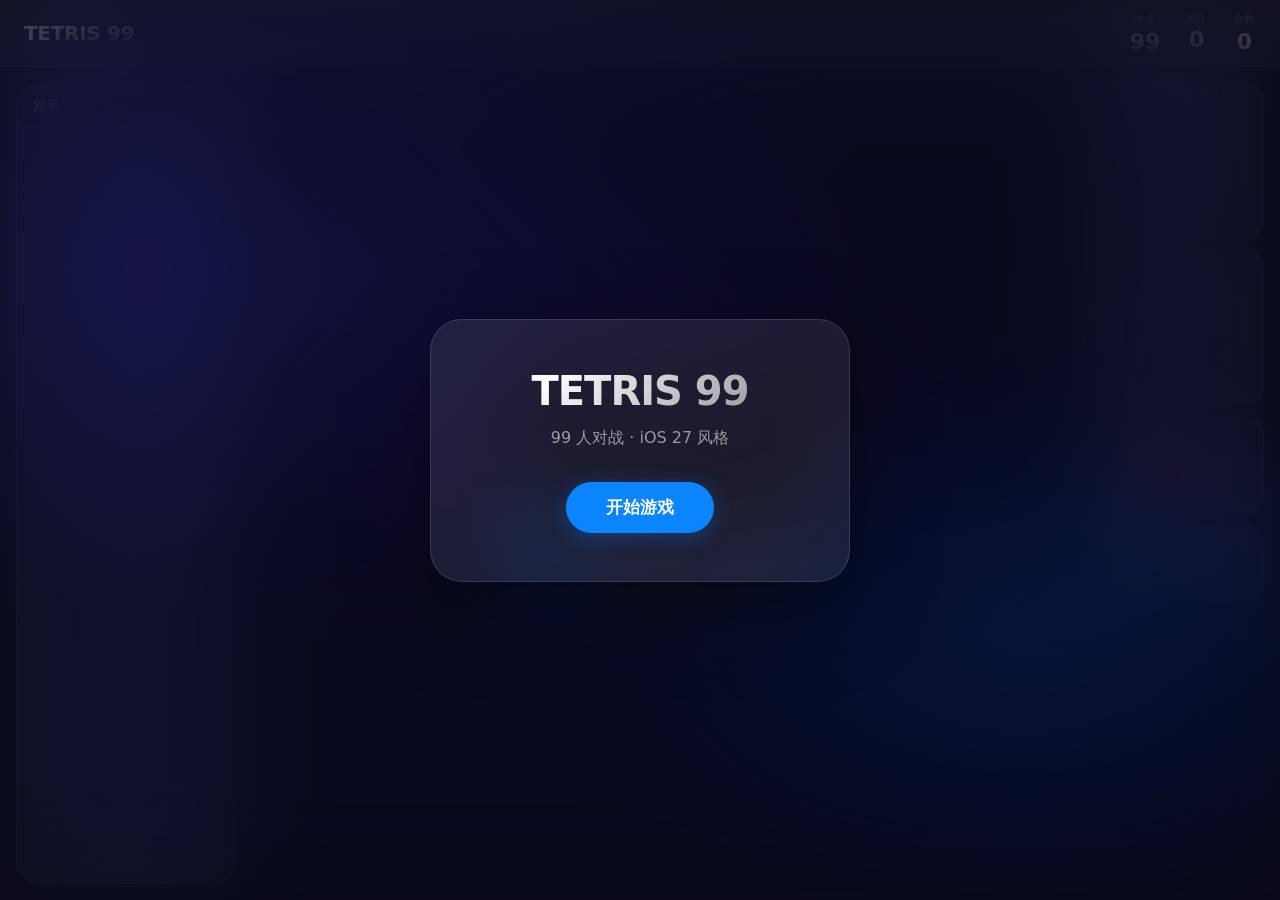
==== index.html @ 0239397c "refactor: 全面重构为 iOS 27 风格 - 将 14 个 JS 模块合并为单个 game.js - 全新 iOS 27 磨砂玻璃 UI 设计 - 修复游戏无法启动的问题 - 保留核心功能：" ====
<!DOCTYPE html>
<html lang="zh-CN">
<head>
    <meta charset="UTF-8">
    <meta name="viewport" content="width=device-width, initial-scale=1.0, viewport-fit=cover">
    <title>TETRIS 99</title>
    <meta name="description" content="TETRIS 99 - iOS 27 风格俄罗斯方块 99 人对战">
    <meta name="theme-color" content="#0a0a1a">
    <meta name="apple-mobile-web-app-capable" content="yes">
    <meta name="apple-mobile-web-app-status-bar-style" content="black-translucent">
    <link rel="icon" href="favicon.svg" type="image/svg+xml">
    <link rel="stylesheet" href="styles.css">
</head>
<body>
    <div id="app">
        <!-- Top Bar -->
        <header class="top-bar">
            <div class="top-bar__title">TETRIS 99</div>
            <div class="top-bar__stats">
                <div class="stat-item">
                    <span class="stat-item__label">排名</span>
                    <span id="stat-rank" class="stat-item__value">99</span>
                </div>
                <div class="stat-item">
                    <span class="stat-item__label">KO</span>
                    <span id="stat-ko" class="stat-item__value">0</span>
                </div>
                <div class="stat-item">
                    <span class="stat-item__label">分数</span>
                    <span id="stat-score" class="stat-item__value">0</span>
                </div>
            </div>
        </header>

        <!-- Main Area -->
        <div class="main-area">
            <!-- Opponents -->
            <aside class="opponents-panel">
                <div class="opponents-panel__header">对手</div>
                <div id="opponentsGrid" class="opponents-grid"></div>
            </aside>

            <!-- Game Board -->
            <div class="game-center">
                <div class="game-board-wrapper">
                    <canvas id="gameCanvas"></canvas>
                </div>
                <div class="target-bar">
                    <button class="target-btn active" data-strategy="random">随机</button>
                    <button class="target-btn" data-strategy="attacker">攻击者</button>
                    <button class="target-btn" data-strategy="ko">KO</button>
                    <button class="target-btn" data-strategy="badge">徽章</button>
                </div>
                <div class="controls-hint">
                    ← → 移动 · ↑ 旋转 · ↓ 加速 · 空格 硬降 · C 保留
                </div>
            </div>

            <!-- Info Panel -->
            <aside class="info-panel">
                <div class="info-card">
                    <div class="info-card__title">下一个</div>
                    <canvas id="nextCanvas" width="100" height="100"></canvas>
                </div>
                <div class="info-card">
                    <div class="info-card__title">保留</div>
                    <canvas id="holdCanvas" width="100" height="100"></canvas>
                </div>
                <div class="info-card">
                    <div class="info-card__title">连击</div>
                    <div id="comboDisplay" class="combo-value">0</div>
                </div>
                <div class="info-card">
                    <div class="info-card__title">攻击</div>
                    <div id="attackQueue" class="attack-queue-bars"></div>
                </div>
            </aside>
        </div>

        <!-- Overlay -->
        <div id="overlay" class="overlay">
            <div class="overlay-card">
                <div id="overlayTitle" class="overlay-card__title">TETRIS 99</div>
                <div id="overlayMessage" class="overlay-card__subtitle">99 人对战 · iOS 27 风格</div>
                <div id="overlayStats" class="overlay-card__stats"></div>
                <button id="startBtn" class="start-btn">开始游戏</button>
            </div>
        </div>
    </div>

    <script src="js/game.js"></script>
</body>
</html>
---- styles.css ----
/* ============================================
   TETRIS 99 - iOS 27 Design Language
   Frosted glass · Rounded cards · Fluid motion
   ============================================ */

:root {
    --glass-bg: rgba(255, 255, 255, 0.08);
    --glass-border: rgba(255, 255, 255, 0.12);
    --glass-highlight: rgba(255, 255, 255, 0.15);
    --accent: #0a84ff;
    --accent-glow: rgba(10, 132, 255, 0.3);
    --success: #30d158;
    --danger: #ff453a;
    --warning: #ff9f0a;
    --text-primary: rgba(255, 255, 255, 0.95);
    --text-secondary: rgba(255, 255, 255, 0.55);
    --text-tertiary: rgba(255, 255, 255, 0.35);
    --radius-sm: 12px;
    --radius-md: 18px;
    --radius-lg: 24px;
    --radius-xl: 32px;
    --spring: cubic-bezier(0.34, 1.56, 0.64, 1);
    --ease-out: cubic-bezier(0.25, 0.46, 0.45, 0.94);
}

*, *::before, *::after {
    margin: 0;
    padding: 0;
    box-sizing: border-box;
}

html, body {
    width: 100%;
    height: 100%;
    overflow: hidden;
}

body {
    font-family: -apple-system, 'SF Pro Display', 'SF Pro Text', 'Helvetica Neue', system-ui, sans-serif;
    background: #0a0a1a;
    color: var(--text-primary);
    -webkit-font-smoothing: antialiased;
    -moz-osx-font-smoothing: grayscale;
    user-select: none;
}

/* Animated gradient background */
body::before {
    content: '';
    position: fixed;
    inset: 0;
    background:
        radial-gradient(ellipse 80% 60% at 20% 30%, rgba(88, 86, 214, 0.25) 0%, transparent 60%),
        radial-gradient(ellipse 60% 50% at 80% 70%, rgba(10, 132, 255, 0.2) 0%, transparent 55%),
        radial-gradient(ellipse 50% 40% at 50% 50%, rgba(175, 82, 222, 0.15) 0%, transparent 50%);
    z-index: 0;
    pointer-events: none;
}

/* ── Layout ─────────────────────────────── */
#app {
    position: relative;
    z-index: 1;
    width: 100%;
    height: 100%;
    display: flex;
    flex-direction: column;
}

/* ── Top Bar (glass) ────────────────────── */
.top-bar {
    display: flex;
    align-items: center;
    justify-content: space-between;
    padding: 12px 24px;
    background: var(--glass-bg);
    backdrop-filter: blur(40px) saturate(180%);
    -webkit-backdrop-filter: blur(40px) saturate(180%);
    border-bottom: 1px solid var(--glass-border);
    flex-shrink: 0;
}

.top-bar__title {
    font-size: 20px;
    font-weight: 700;
    letter-spacing: -0.3px;
    background: linear-gradient(135deg, #fff 30%, rgba(255,255,255,0.6));
    -webkit-background-clip: text;
    -webkit-text-fill-color: transparent;
    background-clip: text;
}

.top-bar__stats {
    display: flex;
    gap: 28px;
}

.stat-item {
    display: flex;
    flex-direction: column;
    align-items: center;
    gap: 2px;
}

.stat-item__label {
    font-size: 11px;
    font-weight: 500;
    color: var(--text-tertiary);
    text-transform: uppercase;
    letter-spacing: 0.6px;
}

.stat-item__value {
    font-size: 22px;
    font-weight: 700;
    font-variant-numeric: tabular-nums;
    color: var(--text-primary);
    transition: transform 0.2s var(--spring);
}

.stat-item__value.bump {
    transform: scale(1.2);
}

/* ── Main Area ──────────────────────────── */
.main-area {
    flex: 1;
    display: flex;
    padding: 16px;
    gap: 16px;
    min-height: 0;
    overflow: hidden;
}

/* ── Opponents Panel (glass) ────────────── */
.opponents-panel {
    width: 220px;
    flex-shrink: 0;
    background: var(--glass-bg);
    backdrop-filter: blur(30px) saturate(150%);
    -webkit-backdrop-filter: blur(30px) saturate(150%);
    border: 1px solid var(--glass-border);
    border-radius: var(--radius-lg);
    display: flex;
    flex-direction: column;
    overflow: hidden;
}

.opponents-panel__header {
    padding: 14px 16px 10px;
    font-size: 13px;
    font-weight: 600;
    color: var(--text-secondary);
    letter-spacing: 0.4px;
    text-transform: uppercase;
    border-bottom: 1px solid var(--glass-border);
    flex-shrink: 0;
}

.opponents-grid {
    flex: 1;
    overflow-y: auto;
    padding: 10px;
    display: grid;
    grid-template-columns: repeat(3, 1fr);
    gap: 6px;
    align-content: start;
}

/* Scrollbar styling */
.opponents-grid::-webkit-scrollbar { width: 4px; }
.opponents-grid::-webkit-scrollbar-track { background: transparent; }
.opponents-grid::-webkit-scrollbar-thumb { background: rgba(255,255,255,0.15); border-radius: 2px; }

.opponent-card {
    aspect-ratio: 4 / 5;
    background: rgba(255, 255, 255, 0.04);
    border: 1px solid rgba(255, 255, 255, 0.06);
    border-radius: var(--radius-sm);
    position: relative;
    overflow: hidden;
    transition: all 0.3s var(--ease-out);
}

.opponent-card canvas {
    width: 100%;
    height: 100%;
    display: block;
}

.opponent-card__rank {
    position: absolute;
    top: 3px;
    left: 3px;
    font-size: 9px;
    font-weight: 700;
    background: rgba(0, 0, 0, 0.6);
    backdrop-filter: blur(8px);
    padding: 1px 5px;
    border-radius: 6px;
    color: var(--text-secondary);
}

.opponent-card.eliminated {
    opacity: 0.2;
    filter: grayscale(1);
}

.opponent-card.targeting {
    border-color: var(--danger);
    box-shadow: 0 0 12px rgba(255, 69, 58, 0.3);
}

.opponent-card.targeted {
    border-color: var(--warning);
    box-shadow: 0 0 12px rgba(255, 159, 10, 0.3);
}

/* ── Game Board (center) ────────────────── */
.game-center {
    flex: 1;
    display: flex;
    flex-direction: column;
    align-items: center;
    justify-content: center;
    min-width: 0;
    gap: 12px;
}

.game-board-wrapper {
    position: relative;
    border-radius: var(--radius-lg);
    overflow: hidden;
    box-shadow:
        0 0 0 1px var(--glass-border),
        0 8px 40px rgba(0, 0, 0, 0.4),
        0 0 80px rgba(10, 132, 255, 0.08);
}

#gameCanvas {
    display: block;
    background: rgba(0, 0, 0, 0.7);
}

/* ── Target Selector ────────────────────── */
.target-bar {
    display: flex;
    gap: 8px;
}

.target-btn {
    padding: 8px 18px;
    font-size: 13px;
    font-weight: 600;
    color: var(--text-secondary);
    background: var(--glass-bg);
    backdrop-filter: blur(20px);
    -webkit-backdrop-filter: blur(20px);
    border: 1px solid var(--glass-border);
    border-radius: 100px;
    cursor: pointer;
    transition: all 0.25s var(--ease-out);
    letter-spacing: 0.2px;
}

.target-btn:hover {
    background: var(--glass-highlight);
    color: var(--text-primary);
}

.target-btn.active {
    background: var(--accent);
    border-color: var(--accent);
    color: #fff;
    box-shadow: 0 2px 12px var(--accent-glow);
}

/* ── Controls Hint ──────────────────────── */
.controls-hint {
    font-size: 12px;
    color: var(--text-tertiary);
    text-align: center;
    letter-spacing: 0.3px;
}

/* ── Info Panel (right, glass) ──────────── */
.info-panel {
    width: 180px;
    flex-shrink: 0;
    display: flex;
    flex-direction: column;
    gap: 12px;
}

.info-card {
    background: var(--glass-bg);
    backdrop-filter: blur(30px) saturate(150%);
    -webkit-backdrop-filter: blur(30px) saturate(150%);
    border: 1px solid var(--glass-border);
    border-radius: var(--radius-md);
    padding: 14px;
    text-align: center;
}

.info-card__title {
    font-size: 11px;
    font-weight: 600;
    color: var(--text-tertiary);
    text-transform: uppercase;
    letter-spacing: 0.8px;
    margin-bottom: 10px;
}

.info-card canvas {
    display: block;
    margin: 0 auto;
    border-radius: var(--radius-sm);
}

.combo-value {
    font-size: 42px;
    font-weight: 800;
    color: var(--danger);
    text-shadow: 0 0 30px rgba(255, 69, 58, 0.4);
    line-height: 1;
    transition: transform 0.2s var(--spring);
}

.combo-value.bump {
    transform: scale(1.3);
}

/* Attack queue */
.attack-queue-bars {
    display: flex;
    flex-direction: column;
    gap: 3px;
    min-height: 20px;
}

.attack-bar {
    height: 8px;
    background: linear-gradient(90deg, var(--danger), rgba(255, 69, 58, 0.4));
    border-radius: 4px;
    animation: attack-pulse 0.8s ease-in-out infinite alternate;
}

@keyframes attack-pulse {
    from { opacity: 0.6; transform: scaleX(0.95); }
    to   { opacity: 1;   transform: scaleX(1); }
}

/* ── Overlay (frosted glass) ────────────── */
.overlay {
    position: fixed;
    inset: 0;
    z-index: 100;
    display: flex;
    align-items: center;
    justify-content: center;
    background: rgba(10, 10, 26, 0.6);
    backdrop-filter: blur(50px) saturate(200%);
    -webkit-backdrop-filter: blur(50px) saturate(200%);
    opacity: 1;
    transition: opacity 0.4s var(--ease-out);
}

.overlay.hidden {
    opacity: 0;
    pointer-events: none;
}

.overlay-card {
    text-align: center;
    padding: 48px 60px;
    background: var(--glass-bg);
    border: 1px solid var(--glass-border);
    border-radius: var(--radius-xl);
    box-shadow: 0 24px 80px rgba(0, 0, 0, 0.5);
    max-width: 420px;
    width: 90%;
    transform: scale(1);
    transition: transform 0.5s var(--spring);
}

.overlay.hidden .overlay-card {
    transform: scale(0.9);
}

.overlay-card__title {
    font-size: 40px;
    font-weight: 800;
    letter-spacing: -1px;
    background: linear-gradient(135deg, #fff 20%, rgba(255,255,255,0.5));
    -webkit-background-clip: text;
    -webkit-text-fill-color: transparent;
    background-clip: text;
    margin-bottom: 12px;
}

.overlay-card__subtitle {
    font-size: 16px;
    color: var(--text-secondary);
    margin-bottom: 32px;
    line-height: 1.5;
}

.overlay-card__stats {
    font-size: 13px;
    color: var(--text-secondary);
    margin-bottom: 24px;
    line-height: 1.8;
}

.start-btn {
    display: inline-flex;
    align-items: center;
    justify-content: center;
    padding: 14px 40px;
    font-size: 17px;
    font-weight: 600;
    color: #fff;
    background: var(--accent);
    border: none;
    border-radius: 100px;
    cursor: pointer;
    transition: all 0.3s var(--spring);
    box-shadow: 0 4px 20px var(--accent-glow);
    letter-spacing: -0.2px;
}

.start-btn:hover {
    transform: translateY(-2px) scale(1.02);
    box-shadow: 0 8px 30px var(--accent-glow);
}

.start-btn:active {
    transform: translateY(0) scale(0.98);
}

/* ── Toast Messages ─────────────────────── */
.toast {
    position: fixed;
    top: 70px;
    left: 50%;
    transform: translateX(-50%) translateY(-20px);
    padding: 10px 24px;
    font-size: 14px;
    font-weight: 600;
    color: var(--text-primary);
    background: var(--glass-bg);
    backdrop-filter: blur(30px);
    -webkit-backdrop-filter: blur(30px);
    border: 1px solid var(--glass-border);
    border-radius: 100px;
    z-index: 200;
    opacity: 0;
    transition: all 0.35s var(--spring);
    pointer-events: none;
}

.toast.show {
    opacity: 1;
    transform: translateX(-50%) translateY(0);
}

/* ── Line clear flash ───────────────────── */
@keyframes line-flash {
    0%   { background: rgba(255, 255, 255, 0.8); }
    100% { background: transparent; }
}

/* ── Responsive ─────────────────────────── */
@media (max-width: 900px) {
    .opponents-panel { width: 160px; }
    .info-panel { width: 140px; }
    .opponents-grid { grid-template-columns: repeat(3, 1fr); }
    .top-bar__stats { gap: 16px; }
    .stat-item__value { font-size: 18px; }
}

@media (max-width: 680px) {
    .opponents-panel { display: none; }
    .info-panel { width: 120px; }
    .main-area { padding: 10px; gap: 10px; }
    .top-bar { padding: 10px 16px; }
    .top-bar__title { font-size: 16px; }
}

@media (max-width: 480px) {
    .info-panel { display: none; }
    .main-area { padding: 8px; }
    .overlay-card { padding: 32px 24px; }
    .overlay-card__title { font-size: 30px; }
}
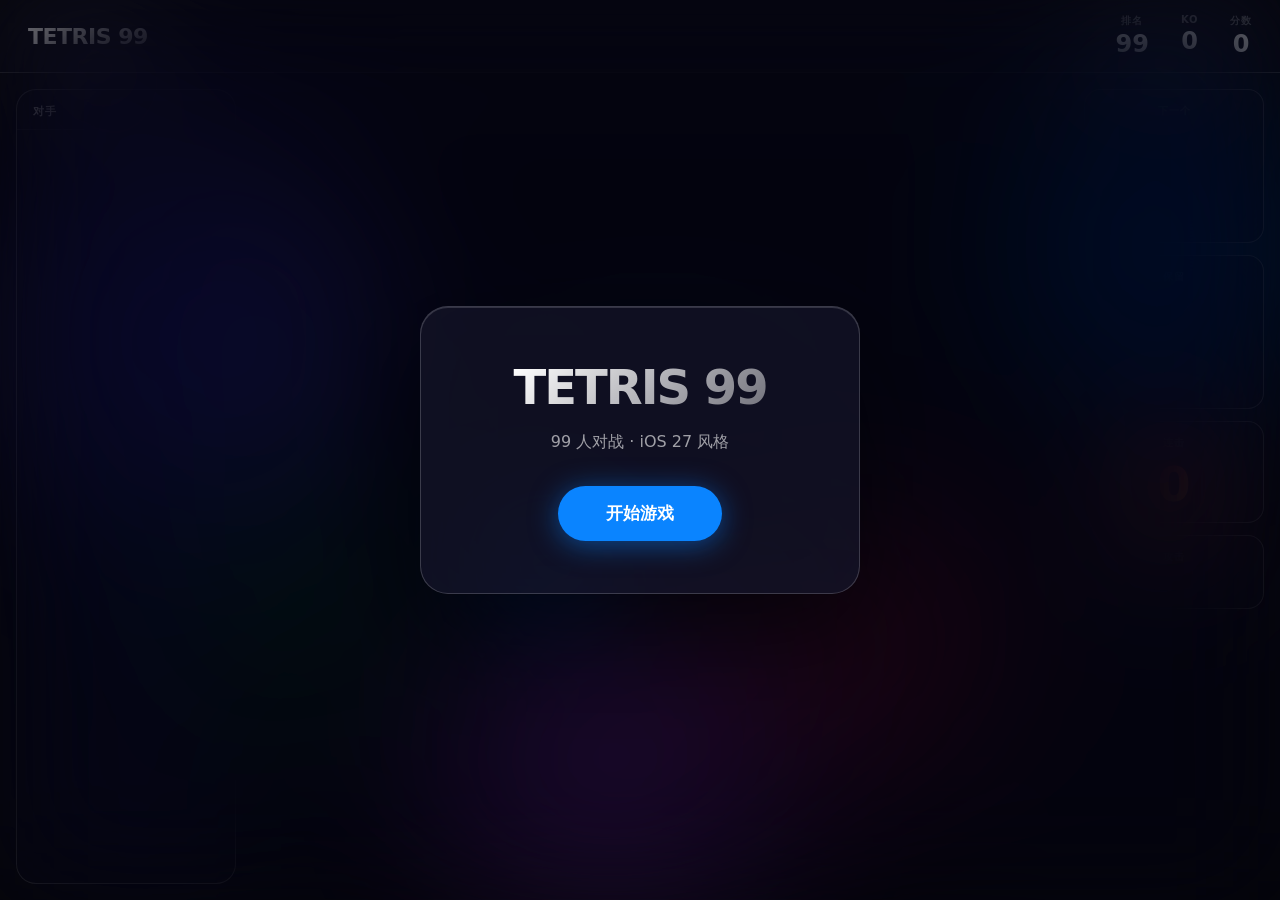
==== commit dfef23c5: "fix: 增强 iOS 27 视觉效果 + 硬降分数 - 添加动态渐变光球背景（5 个浮动光球） - 增强磨砂玻璃面板可见度 - 游戏区域添加发光边框 - 修复硬降不计分的问题 - 提升整体对比度和可" ====
--- a/index.html
+++ b/index.html
@@ -12,6 +12,15 @@
     <link rel="stylesheet" href="styles.css">
 </head>
 <body>
+    <!-- Animated background -->
+    <div class="bg-mesh">
+        <div class="bg-mesh__orb bg-mesh__orb--1"></div>
+        <div class="bg-mesh__orb bg-mesh__orb--2"></div>
+        <div class="bg-mesh__orb bg-mesh__orb--3"></div>
+        <div class="bg-mesh__orb bg-mesh__orb--4"></div>
+        <div class="bg-mesh__orb bg-mesh__orb--5"></div>
+    </div>
+
     <div id="app">
         <!-- Top Bar -->
         <header class="top-bar">
--- a/styles.css
+++ b/styles.css
@@ -1,495 +1,302 @@
 /* ============================================
-   TETRIS 99 - iOS 27 Design Language
-   Frosted glass · Rounded cards · Fluid motion
+   TETRIS 99 — iOS 27 Glassmorphism
    ============================================ */
 
 :root {
-    --glass-bg: rgba(255, 255, 255, 0.08);
-    --glass-border: rgba(255, 255, 255, 0.12);
-    --glass-highlight: rgba(255, 255, 255, 0.15);
+    --bg: #07070f;
+    --glass: rgba(255, 255, 255, 0.08);
+    --glass-2: rgba(255, 255, 255, 0.12);
+    --glass-border: rgba(255, 255, 255, 0.18);
     --accent: #0a84ff;
-    --accent-glow: rgba(10, 132, 255, 0.3);
-    --success: #30d158;
-    --danger: #ff453a;
-    --warning: #ff9f0a;
-    --text-primary: rgba(255, 255, 255, 0.95);
-    --text-secondary: rgba(255, 255, 255, 0.55);
-    --text-tertiary: rgba(255, 255, 255, 0.35);
-    --radius-sm: 12px;
-    --radius-md: 18px;
-    --radius-lg: 24px;
-    --radius-xl: 32px;
+    --accent-glow: rgba(10, 132, 255, 0.5);
+    --green: #30d158;
+    --red: #ff453a;
+    --orange: #ff9f0a;
+    --purple: #bf5af2;
+    --t1: rgba(255, 255, 255, 0.92);
+    --t2: rgba(255, 255, 255, 0.6);
+    --t3: rgba(255, 255, 255, 0.35);
     --spring: cubic-bezier(0.34, 1.56, 0.64, 1);
-    --ease-out: cubic-bezier(0.25, 0.46, 0.45, 0.94);
-}
-
-*, *::before, *::after {
-    margin: 0;
-    padding: 0;
-    box-sizing: border-box;
-}
-
-html, body {
-    width: 100%;
-    height: 100%;
-    overflow: hidden;
-}
+}
+
+*, *::before, *::after { margin: 0; padding: 0; box-sizing: border-box; }
+html, body { width: 100%; height: 100%; overflow: hidden; }
 
 body {
-    font-family: -apple-system, 'SF Pro Display', 'SF Pro Text', 'Helvetica Neue', system-ui, sans-serif;
-    background: #0a0a1a;
-    color: var(--text-primary);
+    font-family: -apple-system, 'SF Pro Display', system-ui, sans-serif;
+    background: var(--bg);
+    color: var(--t1);
     -webkit-font-smoothing: antialiased;
-    -moz-osx-font-smoothing: grayscale;
     user-select: none;
 }
 
-/* Animated gradient background */
-body::before {
-    content: '';
-    position: fixed;
-    inset: 0;
-    background:
-        radial-gradient(ellipse 80% 60% at 20% 30%, rgba(88, 86, 214, 0.25) 0%, transparent 60%),
-        radial-gradient(ellipse 60% 50% at 80% 70%, rgba(10, 132, 255, 0.2) 0%, transparent 55%),
-        radial-gradient(ellipse 50% 40% at 50% 50%, rgba(175, 82, 222, 0.15) 0%, transparent 50%);
-    z-index: 0;
-    pointer-events: none;
-}
-
-/* ── Layout ─────────────────────────────── */
+/* ── Animated mesh background ───────────── */
+.bg-mesh {
+    position: fixed; inset: 0; z-index: 0; pointer-events: none; overflow: hidden;
+}
+.bg-mesh__orb {
+    position: absolute; border-radius: 50%; filter: blur(80px); opacity: 0.5;
+    animation: float 18s ease-in-out infinite alternate;
+}
+.bg-mesh__orb--1 {
+    width: 500px; height: 500px; left: -5%; top: 10%;
+    background: radial-gradient(circle, rgba(88,86,214,0.6), transparent 70%);
+    animation-duration: 22s;
+}
+.bg-mesh__orb--2 {
+    width: 400px; height: 400px; right: -8%; top: 5%;
+    background: radial-gradient(circle, rgba(10,132,255,0.5), transparent 70%);
+    animation-duration: 19s; animation-delay: -5s;
+}
+.bg-mesh__orb--3 {
+    width: 450px; height: 450px; left: 30%; bottom: -10%;
+    background: radial-gradient(circle, rgba(191,90,242,0.45), transparent 70%);
+    animation-duration: 25s; animation-delay: -10s;
+}
+.bg-mesh__orb--4 {
+    width: 350px; height: 350px; right: 20%; bottom: 10%;
+    background: radial-gradient(circle, rgba(255,55,95,0.35), transparent 70%);
+    animation-duration: 20s; animation-delay: -3s;
+}
+.bg-mesh__orb--5 {
+    width: 300px; height: 300px; left: 10%; top: 50%;
+    background: radial-gradient(circle, rgba(48,209,88,0.3), transparent 70%);
+    animation-duration: 23s; animation-delay: -8s;
+}
+@keyframes float {
+    0%   { transform: translate(0, 0) scale(1); }
+    33%  { transform: translate(40px, -30px) scale(1.05); }
+    66%  { transform: translate(-20px, 20px) scale(0.95); }
+    100% { transform: translate(30px, -10px) scale(1.02); }
+}
+
+/* ── App layout ─────────────────────────── */
 #app {
-    position: relative;
-    z-index: 1;
-    width: 100%;
-    height: 100%;
-    display: flex;
-    flex-direction: column;
-}
-
-/* ── Top Bar (glass) ────────────────────── */
+    position: relative; z-index: 1;
+    width: 100%; height: 100%;
+    display: flex; flex-direction: column;
+}
+
+/* ── Top bar ────────────────────────────── */
 .top-bar {
-    display: flex;
-    align-items: center;
-    justify-content: space-between;
-    padding: 12px 24px;
-    background: var(--glass-bg);
+    display: flex; align-items: center; justify-content: space-between;
+    padding: 14px 28px;
+    background: rgba(12, 12, 24, 0.7);
     backdrop-filter: blur(40px) saturate(180%);
     -webkit-backdrop-filter: blur(40px) saturate(180%);
     border-bottom: 1px solid var(--glass-border);
     flex-shrink: 0;
 }
-
 .top-bar__title {
-    font-size: 20px;
-    font-weight: 700;
-    letter-spacing: -0.3px;
-    background: linear-gradient(135deg, #fff 30%, rgba(255,255,255,0.6));
-    -webkit-background-clip: text;
-    -webkit-text-fill-color: transparent;
+    font-size: 22px; font-weight: 900; letter-spacing: -0.5px;
+    background: linear-gradient(135deg, #fff 20%, rgba(255,255,255,0.45));
+    -webkit-background-clip: text; -webkit-text-fill-color: transparent;
     background-clip: text;
 }
-
-.top-bar__stats {
-    display: flex;
-    gap: 28px;
-}
-
-.stat-item {
-    display: flex;
-    flex-direction: column;
-    align-items: center;
-    gap: 2px;
-}
-
-.stat-item__label {
-    font-size: 11px;
-    font-weight: 500;
-    color: var(--text-tertiary);
-    text-transform: uppercase;
-    letter-spacing: 0.6px;
-}
-
+.top-bar__stats { display: flex; gap: 32px; }
+.stat-item { display: flex; flex-direction: column; align-items: center; gap: 2px; }
+.stat-item__label { font-size: 10px; font-weight: 700; color: var(--t3); text-transform: uppercase; letter-spacing: 0.8px; }
 .stat-item__value {
-    font-size: 22px;
-    font-weight: 700;
-    font-variant-numeric: tabular-nums;
-    color: var(--text-primary);
-    transition: transform 0.2s var(--spring);
-}
-
-.stat-item__value.bump {
-    transform: scale(1.2);
-}
-
-/* ── Main Area ──────────────────────────── */
+    font-size: 24px; font-weight: 800; font-variant-numeric: tabular-nums;
+    color: var(--t1); transition: transform 0.2s var(--spring);
+}
+.stat-item__value.bump { transform: scale(1.25); }
+
+/* ── Main area ──────────────────────────── */
 .main-area {
-    flex: 1;
-    display: flex;
-    padding: 16px;
-    gap: 16px;
-    min-height: 0;
-    overflow: hidden;
-}
-
-/* ── Opponents Panel (glass) ────────────── */
+    flex: 1; display: flex; padding: 16px; gap: 16px;
+    min-height: 0; overflow: hidden;
+}
+
+/* ── Opponents panel ────────────────────── */
 .opponents-panel {
-    width: 220px;
-    flex-shrink: 0;
-    background: var(--glass-bg);
-    backdrop-filter: blur(30px) saturate(150%);
-    -webkit-backdrop-filter: blur(30px) saturate(150%);
-    border: 1px solid var(--glass-border);
-    border-radius: var(--radius-lg);
-    display: flex;
-    flex-direction: column;
-    overflow: hidden;
-}
-
+    width: 220px; flex-shrink: 0;
+    background: rgba(12, 12, 24, 0.6);
+    backdrop-filter: blur(30px) saturate(160%);
+    -webkit-backdrop-filter: blur(30px) saturate(160%);
+    border: 1px solid var(--glass-border);
+    border-radius: 20px;
+    display: flex; flex-direction: column; overflow: hidden;
+}
 .opponents-panel__header {
     padding: 14px 16px 10px;
-    font-size: 13px;
-    font-weight: 600;
-    color: var(--text-secondary);
-    letter-spacing: 0.4px;
-    text-transform: uppercase;
-    border-bottom: 1px solid var(--glass-border);
+    font-size: 11px; font-weight: 800; color: var(--t2);
+    letter-spacing: 0.6px; text-transform: uppercase;
+    border-bottom: 1px solid rgba(255,255,255,0.06);
     flex-shrink: 0;
 }
-
 .opponents-grid {
-    flex: 1;
-    overflow-y: auto;
-    padding: 10px;
-    display: grid;
-    grid-template-columns: repeat(3, 1fr);
-    gap: 6px;
-    align-content: start;
-}
-
-/* Scrollbar styling */
-.opponents-grid::-webkit-scrollbar { width: 4px; }
-.opponents-grid::-webkit-scrollbar-track { background: transparent; }
-.opponents-grid::-webkit-scrollbar-thumb { background: rgba(255,255,255,0.15); border-radius: 2px; }
+    flex: 1; overflow-y: auto; padding: 10px;
+    display: grid; grid-template-columns: repeat(3, 1fr);
+    gap: 6px; align-content: start;
+}
+.opponents-grid::-webkit-scrollbar { width: 3px; }
+.opponents-grid::-webkit-scrollbar-thumb { background: rgba(255,255,255,0.1); border-radius: 2px; }
 
 .opponent-card {
-    aspect-ratio: 4 / 5;
-    background: rgba(255, 255, 255, 0.04);
-    border: 1px solid rgba(255, 255, 255, 0.06);
-    border-radius: var(--radius-sm);
-    position: relative;
-    overflow: hidden;
-    transition: all 0.3s var(--ease-out);
-}
-
-.opponent-card canvas {
-    width: 100%;
-    height: 100%;
-    display: block;
-}
-
+    aspect-ratio: 4/5;
+    background: rgba(255,255,255,0.03);
+    border: 1px solid rgba(255,255,255,0.06);
+    border-radius: 10px;
+    position: relative; overflow: hidden;
+    transition: all 0.3s;
+}
+.opponent-card canvas { width: 100%; height: 100%; display: block; }
 .opponent-card__rank {
-    position: absolute;
-    top: 3px;
-    left: 3px;
-    font-size: 9px;
-    font-weight: 700;
-    background: rgba(0, 0, 0, 0.6);
-    backdrop-filter: blur(8px);
-    padding: 1px 5px;
-    border-radius: 6px;
-    color: var(--text-secondary);
-}
-
-.opponent-card.eliminated {
-    opacity: 0.2;
-    filter: grayscale(1);
-}
-
-.opponent-card.targeting {
-    border-color: var(--danger);
-    box-shadow: 0 0 12px rgba(255, 69, 58, 0.3);
-}
-
-.opponent-card.targeted {
-    border-color: var(--warning);
-    box-shadow: 0 0 12px rgba(255, 159, 10, 0.3);
-}
-
-/* ── Game Board (center) ────────────────── */
+    position: absolute; top: 3px; left: 3px;
+    font-size: 9px; font-weight: 800;
+    background: rgba(0,0,0,0.7); backdrop-filter: blur(6px);
+    padding: 1px 5px; border-radius: 6px; color: var(--t2);
+}
+.opponent-card.eliminated { opacity: 0.12; filter: grayscale(1); }
+.opponent-card.targeting { border-color: var(--red); box-shadow: 0 0 12px rgba(255,69,58,0.3); }
+.opponent-card.targeted { border-color: var(--orange); box-shadow: 0 0 12px rgba(255,159,10,0.3); }
+
+/* ── Game center ────────────────────────── */
 .game-center {
-    flex: 1;
-    display: flex;
-    flex-direction: column;
-    align-items: center;
-    justify-content: center;
-    min-width: 0;
-    gap: 12px;
-}
-
+    flex: 1; display: flex; flex-direction: column;
+    align-items: center; justify-content: center; min-width: 0; gap: 14px;
+}
 .game-board-wrapper {
-    position: relative;
-    border-radius: var(--radius-lg);
-    overflow: hidden;
+    position: relative; border-radius: 20px; overflow: hidden;
     box-shadow:
         0 0 0 1px var(--glass-border),
-        0 8px 40px rgba(0, 0, 0, 0.4),
-        0 0 80px rgba(10, 132, 255, 0.08);
-}
-
-#gameCanvas {
-    display: block;
-    background: rgba(0, 0, 0, 0.7);
-}
-
-/* ── Target Selector ────────────────────── */
-.target-bar {
-    display: flex;
-    gap: 8px;
-}
-
+        0 0 80px rgba(10,132,255,0.15),
+        0 20px 60px rgba(0,0,0,0.5);
+}
+.game-board-wrapper::after {
+    content: '';
+    position: absolute; inset: -3px;
+    border-radius: 23px;
+    background: linear-gradient(135deg, rgba(10,132,255,0.4), rgba(191,90,242,0.3), rgba(255,55,95,0.2));
+    z-index: -1; filter: blur(12px); opacity: 0.7;
+}
+#gameCanvas { display: block; background: rgba(5,5,15,0.9); }
+
+.target-bar { display: flex; gap: 8px; }
 .target-btn {
-    padding: 8px 18px;
-    font-size: 13px;
-    font-weight: 600;
-    color: var(--text-secondary);
-    background: var(--glass-bg);
-    backdrop-filter: blur(20px);
-    -webkit-backdrop-filter: blur(20px);
-    border: 1px solid var(--glass-border);
-    border-radius: 100px;
-    cursor: pointer;
-    transition: all 0.25s var(--ease-out);
-    letter-spacing: 0.2px;
-}
-
-.target-btn:hover {
-    background: var(--glass-highlight);
-    color: var(--text-primary);
-}
-
+    padding: 8px 20px; font-size: 13px; font-weight: 700;
+    color: var(--t2);
+    background: rgba(12,12,24,0.6);
+    backdrop-filter: blur(20px); -webkit-backdrop-filter: blur(20px);
+    border: 1px solid var(--glass-border);
+    border-radius: 100px; cursor: pointer;
+    transition: all 0.25s;
+}
+.target-btn:hover { background: var(--glass-2); color: var(--t1); }
 .target-btn.active {
-    background: var(--accent);
-    border-color: var(--accent);
-    color: #fff;
-    box-shadow: 0 2px 12px var(--accent-glow);
-}
-
-/* ── Controls Hint ──────────────────────── */
-.controls-hint {
-    font-size: 12px;
-    color: var(--text-tertiary);
-    text-align: center;
-    letter-spacing: 0.3px;
-}
-
-/* ── Info Panel (right, glass) ──────────── */
-.info-panel {
-    width: 180px;
-    flex-shrink: 0;
-    display: flex;
-    flex-direction: column;
-    gap: 12px;
-}
-
+    background: var(--accent); border-color: var(--accent); color: #fff;
+    box-shadow: 0 2px 20px var(--accent-glow);
+}
+.controls-hint { font-size: 11px; color: var(--t3); text-align: center; }
+
+/* ── Info panel ─────────────────────────── */
+.info-panel { width: 180px; flex-shrink: 0; display: flex; flex-direction: column; gap: 12px; }
 .info-card {
-    background: var(--glass-bg);
-    backdrop-filter: blur(30px) saturate(150%);
-    -webkit-backdrop-filter: blur(30px) saturate(150%);
-    border: 1px solid var(--glass-border);
-    border-radius: var(--radius-md);
-    padding: 14px;
-    text-align: center;
-}
-
+    background: rgba(12,12,24,0.6);
+    backdrop-filter: blur(30px) saturate(160%);
+    -webkit-backdrop-filter: blur(30px) saturate(160%);
+    border: 1px solid var(--glass-border);
+    border-radius: 16px; padding: 14px; text-align: center;
+}
 .info-card__title {
-    font-size: 11px;
-    font-weight: 600;
-    color: var(--text-tertiary);
-    text-transform: uppercase;
-    letter-spacing: 0.8px;
-    margin-bottom: 10px;
-}
-
-.info-card canvas {
-    display: block;
-    margin: 0 auto;
-    border-radius: var(--radius-sm);
-}
-
+    font-size: 10px; font-weight: 800; color: var(--t3);
+    text-transform: uppercase; letter-spacing: 1px; margin-bottom: 10px;
+}
+.info-card canvas { display: block; margin: 0 auto; border-radius: 10px; }
 .combo-value {
-    font-size: 42px;
-    font-weight: 800;
-    color: var(--danger);
-    text-shadow: 0 0 30px rgba(255, 69, 58, 0.4);
-    line-height: 1;
-    transition: transform 0.2s var(--spring);
-}
-
-.combo-value.bump {
-    transform: scale(1.3);
-}
-
-/* Attack queue */
-.attack-queue-bars {
-    display: flex;
-    flex-direction: column;
-    gap: 3px;
-    min-height: 20px;
-}
-
+    font-size: 48px; font-weight: 900;
+    background: linear-gradient(180deg, var(--red), var(--orange));
+    -webkit-background-clip: text; -webkit-text-fill-color: transparent; background-clip: text;
+    line-height: 1; transition: transform 0.2s var(--spring);
+    filter: drop-shadow(0 0 20px rgba(255,69,58,0.3));
+}
+.combo-value.bump { transform: scale(1.35); }
+.attack-queue-bars { display: flex; flex-direction: column; gap: 3px; min-height: 20px; }
 .attack-bar {
     height: 8px;
-    background: linear-gradient(90deg, var(--danger), rgba(255, 69, 58, 0.4));
+    background: linear-gradient(90deg, var(--red), rgba(255,69,58,0.3));
     border-radius: 4px;
-    animation: attack-pulse 0.8s ease-in-out infinite alternate;
-}
-
-@keyframes attack-pulse {
-    from { opacity: 0.6; transform: scaleX(0.95); }
-    to   { opacity: 1;   transform: scaleX(1); }
-}
-
-/* ── Overlay (frosted glass) ────────────── */
+    animation: atk-p 0.8s ease-in-out infinite alternate;
+}
+@keyframes atk-p { from { opacity: 0.5; } to { opacity: 1; } }
+
+/* ── Overlay ────────────────────────────── */
 .overlay {
-    position: fixed;
-    inset: 0;
-    z-index: 100;
-    display: flex;
-    align-items: center;
-    justify-content: center;
-    background: rgba(10, 10, 26, 0.6);
-    backdrop-filter: blur(50px) saturate(200%);
-    -webkit-backdrop-filter: blur(50px) saturate(200%);
-    opacity: 1;
-    transition: opacity 0.4s var(--ease-out);
-}
-
-.overlay.hidden {
-    opacity: 0;
-    pointer-events: none;
-}
+    position: fixed; inset: 0; z-index: 100;
+    display: flex; align-items: center; justify-content: center;
+    background: rgba(0, 0, 0, 0.35);
+    backdrop-filter: blur(60px) saturate(200%);
+    -webkit-backdrop-filter: blur(60px) saturate(200%);
+    opacity: 1; transition: opacity 0.5s;
+}
+.overlay.hidden { opacity: 0; pointer-events: none; }
 
 .overlay-card {
-    text-align: center;
-    padding: 48px 60px;
-    background: var(--glass-bg);
-    border: 1px solid var(--glass-border);
-    border-radius: var(--radius-xl);
-    box-shadow: 0 24px 80px rgba(0, 0, 0, 0.5);
-    max-width: 420px;
-    width: 90%;
-    transform: scale(1);
-    transition: transform 0.5s var(--spring);
-}
-
-.overlay.hidden .overlay-card {
-    transform: scale(0.9);
-}
-
+    text-align: center; padding: 52px 64px;
+    background: rgba(20, 20, 40, 0.75);
+    backdrop-filter: blur(40px) saturate(180%);
+    -webkit-backdrop-filter: blur(40px) saturate(180%);
+    border: 1px solid var(--glass-border);
+    border-radius: 28px;
+    box-shadow:
+        0 40px 100px rgba(0,0,0,0.6),
+        inset 0 1px 0 rgba(255,255,255,0.15);
+    max-width: 440px; width: 90%;
+    transform: scale(1); transition: transform 0.6s var(--spring);
+}
+.overlay.hidden .overlay-card { transform: scale(0.92); }
 .overlay-card__title {
-    font-size: 40px;
-    font-weight: 800;
-    letter-spacing: -1px;
-    background: linear-gradient(135deg, #fff 20%, rgba(255,255,255,0.5));
-    -webkit-background-clip: text;
-    -webkit-text-fill-color: transparent;
-    background-clip: text;
-    margin-bottom: 12px;
-}
-
-.overlay-card__subtitle {
-    font-size: 16px;
-    color: var(--text-secondary);
-    margin-bottom: 32px;
-    line-height: 1.5;
-}
-
-.overlay-card__stats {
-    font-size: 13px;
-    color: var(--text-secondary);
-    margin-bottom: 24px;
-    line-height: 1.8;
-}
-
+    font-size: 48px; font-weight: 900; letter-spacing: -2px;
+    background: linear-gradient(135deg, #fff 10%, rgba(255,255,255,0.35));
+    -webkit-background-clip: text; -webkit-text-fill-color: transparent;
+    background-clip: text; margin-bottom: 14px;
+}
+.overlay-card__subtitle { font-size: 16px; color: var(--t2); margin-bottom: 32px; line-height: 1.6; }
+.overlay-card__stats { font-size: 14px; color: var(--t2); margin-bottom: 28px; line-height: 1.9; }
 .start-btn {
-    display: inline-flex;
-    align-items: center;
-    justify-content: center;
-    padding: 14px 40px;
-    font-size: 17px;
-    font-weight: 600;
-    color: #fff;
-    background: var(--accent);
-    border: none;
-    border-radius: 100px;
-    cursor: pointer;
+    display: inline-flex; align-items: center; justify-content: center;
+    padding: 16px 48px; font-size: 17px; font-weight: 700;
+    color: #fff; background: var(--accent);
+    border: none; border-radius: 100px; cursor: pointer;
     transition: all 0.3s var(--spring);
-    box-shadow: 0 4px 20px var(--accent-glow);
-    letter-spacing: -0.2px;
-}
-
-.start-btn:hover {
-    transform: translateY(-2px) scale(1.02);
-    box-shadow: 0 8px 30px var(--accent-glow);
-}
-
-.start-btn:active {
-    transform: translateY(0) scale(0.98);
-}
-
-/* ── Toast Messages ─────────────────────── */
+    box-shadow: 0 4px 28px var(--accent-glow);
+}
+.start-btn:hover { transform: translateY(-2px) scale(1.04); box-shadow: 0 8px 40px var(--accent-glow); }
+.start-btn:active { transform: translateY(0) scale(0.97); }
+
+/* ── Toast ──────────────────────────────── */
 .toast {
-    position: fixed;
-    top: 70px;
-    left: 50%;
-    transform: translateX(-50%) translateY(-20px);
-    padding: 10px 24px;
-    font-size: 14px;
-    font-weight: 600;
-    color: var(--text-primary);
-    background: var(--glass-bg);
-    backdrop-filter: blur(30px);
-    -webkit-backdrop-filter: blur(30px);
-    border: 1px solid var(--glass-border);
-    border-radius: 100px;
-    z-index: 200;
-    opacity: 0;
-    transition: all 0.35s var(--spring);
-    pointer-events: none;
-}
-
-.toast.show {
-    opacity: 1;
-    transform: translateX(-50%) translateY(0);
-}
-
-/* ── Line clear flash ───────────────────── */
-@keyframes line-flash {
-    0%   { background: rgba(255, 255, 255, 0.8); }
-    100% { background: transparent; }
-}
+    position: fixed; top: 72px; left: 50%;
+    transform: translateX(-50%) translateY(-16px);
+    padding: 10px 24px; font-size: 14px; font-weight: 700;
+    color: var(--t1);
+    background: rgba(20,20,40,0.85);
+    backdrop-filter: blur(30px); -webkit-backdrop-filter: blur(30px);
+    border: 1px solid var(--glass-border);
+    border-radius: 100px; z-index: 200;
+    opacity: 0; transition: all 0.35s var(--spring); pointer-events: none;
+    box-shadow: 0 8px 32px rgba(0,0,0,0.4);
+}
+.toast.show { opacity: 1; transform: translateX(-50%) translateY(0); }
 
 /* ── Responsive ─────────────────────────── */
 @media (max-width: 900px) {
     .opponents-panel { width: 160px; }
     .info-panel { width: 140px; }
-    .opponents-grid { grid-template-columns: repeat(3, 1fr); }
-    .top-bar__stats { gap: 16px; }
+    .top-bar__stats { gap: 18px; }
     .stat-item__value { font-size: 18px; }
 }
-
 @media (max-width: 680px) {
     .opponents-panel { display: none; }
     .info-panel { width: 120px; }
     .main-area { padding: 10px; gap: 10px; }
     .top-bar { padding: 10px 16px; }
-    .top-bar__title { font-size: 16px; }
-}
-
+    .top-bar__title { font-size: 17px; }
+}
 @media (max-width: 480px) {
     .info-panel { display: none; }
     .main-area { padding: 8px; }
-    .overlay-card { padding: 32px 24px; }
-    .overlay-card__title { font-size: 30px; }
-}
+    .overlay-card { padding: 36px 24px; }
+    .overlay-card__title { font-size: 32px; }
+}
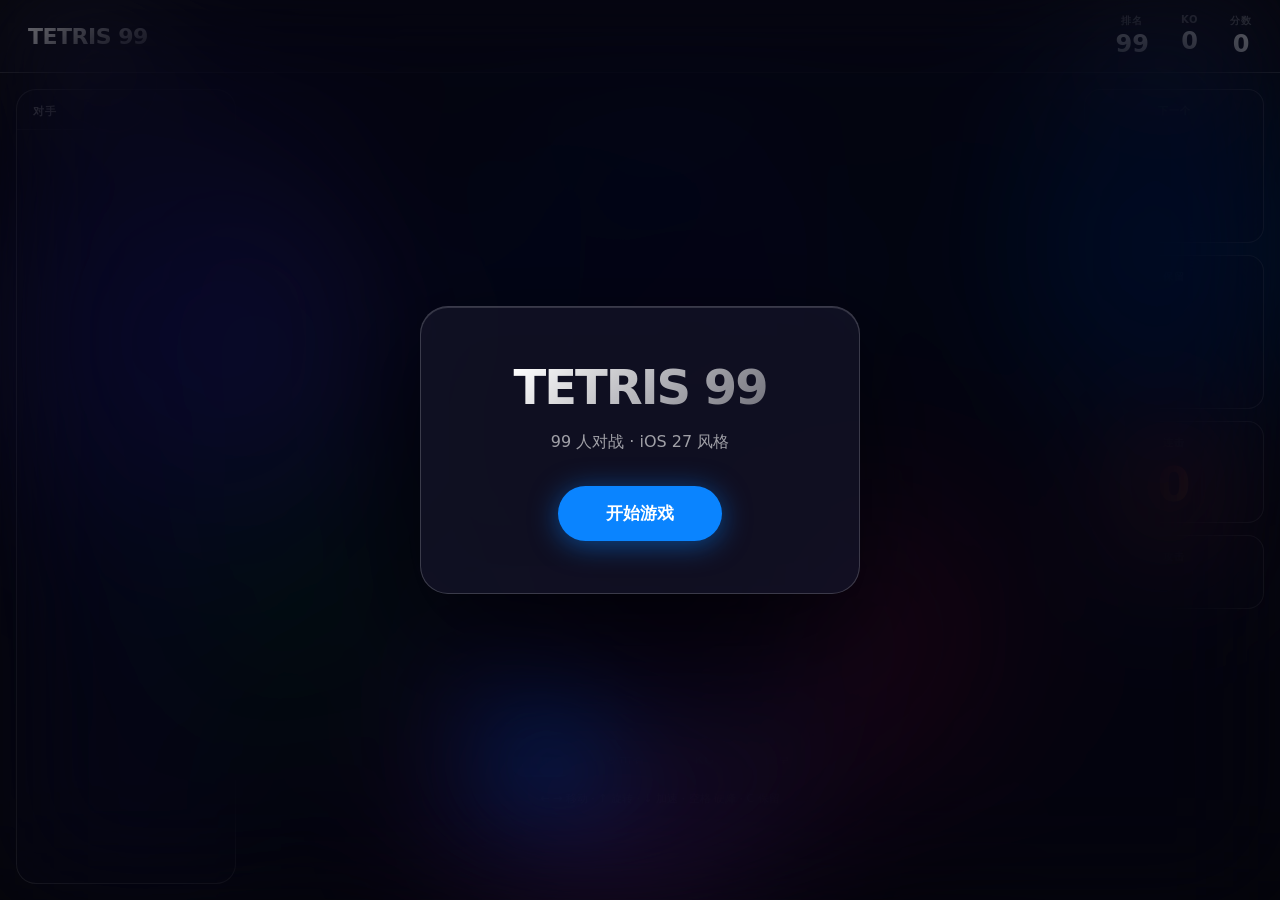
==== commit 1e68932e: "fix: canvas 默认尺寸 + 初始渲染 - 给 gameCanvas 设置默认 280x560 尺寸 - 确保游戏开始前 canvas 不是空白的" ====
--- a/index.html
+++ b/index.html
@@ -52,7 +52,7 @@
             <!-- Game Board -->
             <div class="game-center">
                 <div class="game-board-wrapper">
-                    <canvas id="gameCanvas"></canvas>
+                    <canvas id="gameCanvas" width="280" height="560"></canvas>
                 </div>
                 <div class="target-bar">
                     <button class="target-btn active" data-strategy="random">随机</button>
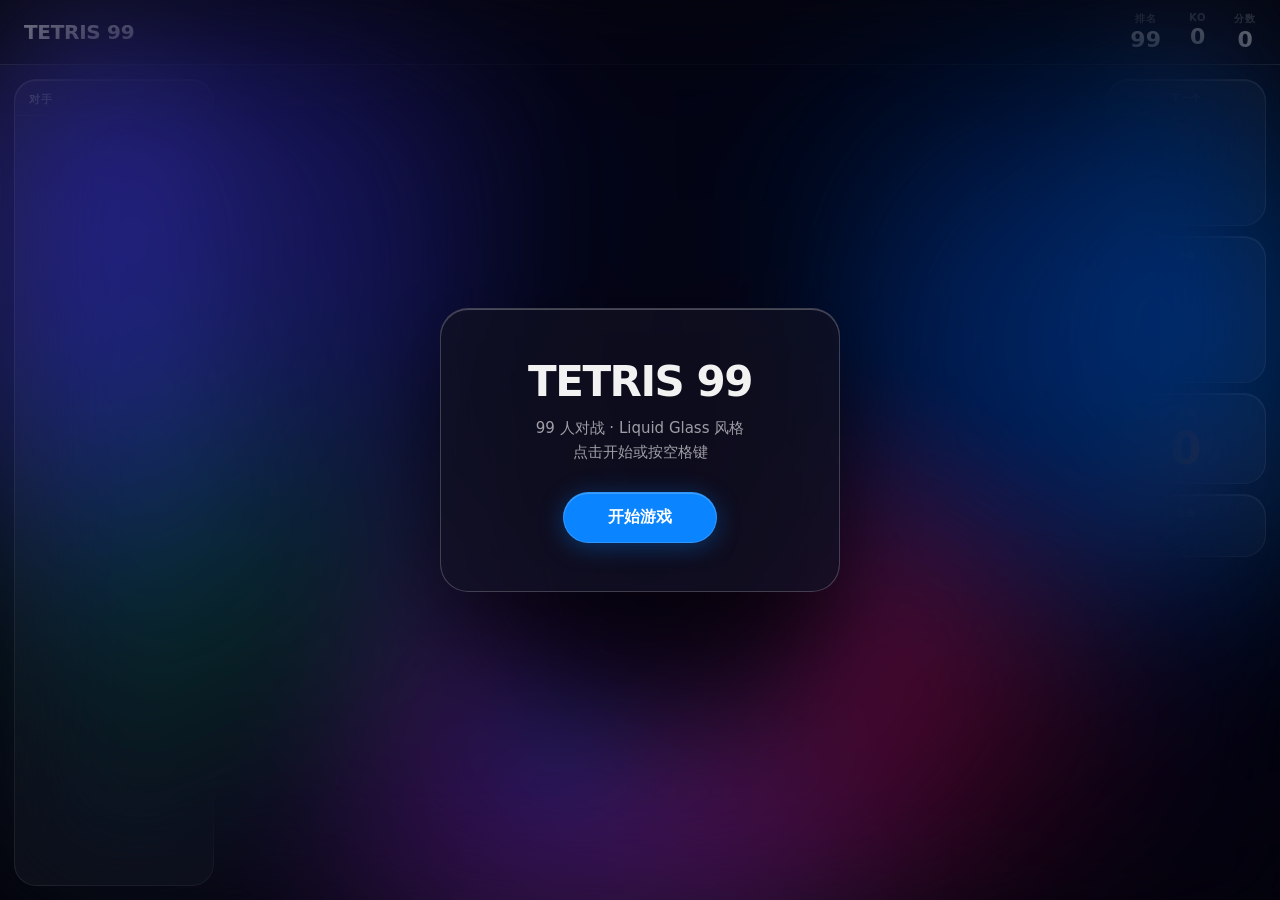
==== commit 4a1fa60e: "refactor: Liquid Glass 风格 + 全面 bug 修复 视觉: - 按 Apple Liquid Glass 规范重写 CSS (blur 50px + saturate 150%" ====
--- a/index.html
+++ b/index.html
@@ -4,8 +4,7 @@
     <meta charset="UTF-8">
     <meta name="viewport" content="width=device-width, initial-scale=1.0, viewport-fit=cover">
     <title>TETRIS 99</title>
-    <meta name="description" content="TETRIS 99 - iOS 27 风格俄罗斯方块 99 人对战">
-    <meta name="theme-color" content="#0a0a1a">
+    <meta name="theme-color" content="#050510">
     <meta name="apple-mobile-web-app-capable" content="yes">
     <meta name="apple-mobile-web-app-status-bar-style" content="black-translucent">
     <link rel="icon" href="favicon.svg" type="image/svg+xml">
@@ -13,75 +12,64 @@
 </head>
 <body>
     <!-- Animated background -->
-    <div class="bg-mesh">
-        <div class="bg-mesh__orb bg-mesh__orb--1"></div>
-        <div class="bg-mesh__orb bg-mesh__orb--2"></div>
-        <div class="bg-mesh__orb bg-mesh__orb--3"></div>
-        <div class="bg-mesh__orb bg-mesh__orb--4"></div>
-        <div class="bg-mesh__orb bg-mesh__orb--5"></div>
+    <div class="bg-mesh" aria-hidden="true">
+        <div class="bg-orb bg-orb--1"></div>
+        <div class="bg-orb bg-orb--2"></div>
+        <div class="bg-orb bg-orb--3"></div>
+        <div class="bg-orb bg-orb--4"></div>
+        <div class="bg-orb bg-orb--5"></div>
     </div>
 
     <div id="app">
-        <!-- Top Bar -->
+        <!-- Top bar -->
         <header class="top-bar">
             <div class="top-bar__title">TETRIS 99</div>
             <div class="top-bar__stats">
-                <div class="stat-item">
-                    <span class="stat-item__label">排名</span>
-                    <span id="stat-rank" class="stat-item__value">99</span>
-                </div>
-                <div class="stat-item">
-                    <span class="stat-item__label">KO</span>
-                    <span id="stat-ko" class="stat-item__value">0</span>
-                </div>
-                <div class="stat-item">
-                    <span class="stat-item__label">分数</span>
-                    <span id="stat-score" class="stat-item__value">0</span>
-                </div>
+                <div class="stat"><span class="stat-label">排名</span><span id="stat-rank" class="stat-value">99</span></div>
+                <div class="stat"><span class="stat-label">KO</span><span id="stat-ko" class="stat-value">0</span></div>
+                <div class="stat"><span class="stat-label">分数</span><span id="stat-score" class="stat-value">0</span></div>
             </div>
         </header>
 
-        <!-- Main Area -->
+        <!-- Main area -->
         <div class="main-area">
             <!-- Opponents -->
-            <aside class="opponents-panel">
+            <aside class="opponents-panel glass-panel">
                 <div class="opponents-panel__header">对手</div>
                 <div id="opponentsGrid" class="opponents-grid"></div>
             </aside>
 
-            <!-- Game Board -->
+            <!-- Game board -->
             <div class="game-center">
-                <div class="game-board-wrapper">
+                <div class="board-frame">
                     <canvas id="gameCanvas" width="280" height="560"></canvas>
                 </div>
                 <div class="target-bar">
-                    <button class="target-btn active" data-strategy="random">随机</button>
-                    <button class="target-btn" data-strategy="attacker">攻击者</button>
-                    <button class="target-btn" data-strategy="ko">KO</button>
-                    <button class="target-btn" data-strategy="badge">徽章</button>
+                    <button class="pill-btn active" data-strategy="random">随机</button>
+                    <button class="pill-btn" data-strategy="attacker">攻击者</button>
+                    <button class="pill-btn" data-strategy="ko">KO</button>
+                    <button class="pill-btn" data-strategy="badge">徽章</button>
                 </div>
-                <div class="controls-hint">
-                    ← → 移动 · ↑ 旋转 · ↓ 加速 · 空格 硬降 · C 保留
-                </div>
+                <div class="controls-hint">← → 移动 · ↑ 旋转 · ↓ 加速 · 空格 硬降 · C 保留</div>
             </div>
 
-            <!-- Info Panel -->
+            <!-- Info panel -->
             <aside class="info-panel">
-                <div class="info-card">
-                    <div class="info-card__title">下一个</div>
+                <div class="info-card glass-panel">
+                    <div class="info-card__label">下一个</div>
                     <canvas id="nextCanvas" width="100" height="100"></canvas>
                 </div>
-                <div class="info-card">
-                    <div class="info-card__title">保留</div>
+                <div class="info-card glass-panel">
+                    <div class="info-card__label">保留</div>
                     <canvas id="holdCanvas" width="100" height="100"></canvas>
                 </div>
-                <div class="info-card">
-                    <div class="info-card__title">连击</div>
-                    <div id="comboDisplay" class="combo-value">0</div>
+                <div class="info-card glass-panel">
+                    <div class="info-card__label">连击</div>
+                    <div id="comboDisplay" class="combo-num">0</div>
                 </div>
-                <div class="info-card">
-                    <div class="info-card__title">攻击</div>
-                    <div id="attackQueue" class="attack-queue-bars"></div>
+                <div class="info-card glass-panel">
+                    <div class="info-card__label">攻击</div>
+                    <div id="attackQueue" class="atk-bars"></div>
                 </div>
             </aside>
         </div>
@@ -89,10 +77,11 @@
         <!-- Overlay -->
         <div id="overlay" class="overlay">
             <div class="overlay-card">
-                <div id="overlayTitle" class="overlay-card__title">TETRIS 99</div>
-                <div id="overlayMessage" class="overlay-card__subtitle">99 人对战 · iOS 27 风格</div>
-                <div id="overlayStats" class="overlay-card__stats"></div>
-                <button id="startBtn" class="start-btn">开始游戏</button>
+                <div id="overlayTitle" class="overlay-title">TETRIS 99</div>
+                <div id="overlayMessage" class="overlay-sub">99 人对战 · Liquid Glass 风格
+点击开始或按空格键</div>
+                <div id="overlayStats" class="overlay-stats"></div>
+                <button id="startBtn" class="btn-primary">开始游戏</button>
             </div>
         </div>
     </div>
--- a/styles.css
+++ b/styles.css
@@ -1,302 +1,281 @@
 /* ============================================
-   TETRIS 99 — iOS 27 Glassmorphism
+   TETRIS 99 — Apple Liquid Glass
+   iOS 27 · visionOS-inspired · Frosted layers
    ============================================ */
 
 :root {
-    --bg: #07070f;
-    --glass: rgba(255, 255, 255, 0.08);
-    --glass-2: rgba(255, 255, 255, 0.12);
-    --glass-border: rgba(255, 255, 255, 0.18);
+    --glass-bg: rgba(255, 255, 255, 0.08);
+    --glass-bg-strong: rgba(255, 255, 255, 0.14);
+    --glass-border: rgba(255, 255, 255, 0.2);
+    --glass-highlight: rgba(255, 255, 255, 0.25);
+    --glass-blur: blur(50px) saturate(150%);
     --accent: #0a84ff;
-    --accent-glow: rgba(10, 132, 255, 0.5);
+    --accent-dim: rgba(10, 132, 255, 0.35);
     --green: #30d158;
     --red: #ff453a;
     --orange: #ff9f0a;
     --purple: #bf5af2;
-    --t1: rgba(255, 255, 255, 0.92);
-    --t2: rgba(255, 255, 255, 0.6);
-    --t3: rgba(255, 255, 255, 0.35);
+    --pink: #ff375f;
+    --cyan: #32d7eb;
+    --text-1: rgba(255, 255, 255, 0.95);
+    --text-2: rgba(255, 255, 255, 0.6);
+    --text-3: rgba(255, 255, 255, 0.35);
+    --r: 22px;
+    --r-sm: 14px;
+    --r-xs: 10px;
     --spring: cubic-bezier(0.34, 1.56, 0.64, 1);
 }
 
 *, *::before, *::after { margin: 0; padding: 0; box-sizing: border-box; }
 html, body { width: 100%; height: 100%; overflow: hidden; }
-
 body {
-    font-family: -apple-system, 'SF Pro Display', system-ui, sans-serif;
-    background: var(--bg);
-    color: var(--t1);
+    font-family: -apple-system, 'SF Pro Display', 'SF Pro Text', system-ui, sans-serif;
+    background: #050510;
+    color: var(--text-1);
     -webkit-font-smoothing: antialiased;
     user-select: none;
 }
 
 /* ── Animated mesh background ───────────── */
 .bg-mesh {
-    position: fixed; inset: 0; z-index: 0; pointer-events: none; overflow: hidden;
-}
-.bg-mesh__orb {
-    position: absolute; border-radius: 50%; filter: blur(80px); opacity: 0.5;
-    animation: float 18s ease-in-out infinite alternate;
-}
-.bg-mesh__orb--1 {
-    width: 500px; height: 500px; left: -5%; top: 10%;
-    background: radial-gradient(circle, rgba(88,86,214,0.6), transparent 70%);
-    animation-duration: 22s;
-}
-.bg-mesh__orb--2 {
-    width: 400px; height: 400px; right: -8%; top: 5%;
-    background: radial-gradient(circle, rgba(10,132,255,0.5), transparent 70%);
-    animation-duration: 19s; animation-delay: -5s;
-}
-.bg-mesh__orb--3 {
-    width: 450px; height: 450px; left: 30%; bottom: -10%;
-    background: radial-gradient(circle, rgba(191,90,242,0.45), transparent 70%);
-    animation-duration: 25s; animation-delay: -10s;
-}
-.bg-mesh__orb--4 {
-    width: 350px; height: 350px; right: 20%; bottom: 10%;
-    background: radial-gradient(circle, rgba(255,55,95,0.35), transparent 70%);
-    animation-duration: 20s; animation-delay: -3s;
-}
-.bg-mesh__orb--5 {
-    width: 300px; height: 300px; left: 10%; top: 50%;
-    background: radial-gradient(circle, rgba(48,209,88,0.3), transparent 70%);
-    animation-duration: 23s; animation-delay: -8s;
-}
-@keyframes float {
-    0%   { transform: translate(0, 0) scale(1); }
-    33%  { transform: translate(40px, -30px) scale(1.05); }
-    66%  { transform: translate(-20px, 20px) scale(0.95); }
-    100% { transform: translate(30px, -10px) scale(1.02); }
-}
-
-/* ── App layout ─────────────────────────── */
-#app {
-    position: relative; z-index: 1;
-    width: 100%; height: 100%;
-    display: flex; flex-direction: column;
-}
+    position: fixed; inset: 0; z-index: 0;
+    pointer-events: none; overflow: hidden;
+}
+.bg-orb {
+    position: absolute; border-radius: 50%;
+    filter: blur(100px); will-change: transform;
+}
+.bg-orb--1 { width: 600px; height: 600px; left: -10%; top: -5%; background: rgba(88, 86, 214, 0.4); animation: drift 25s ease-in-out infinite alternate; }
+.bg-orb--2 { width: 500px; height: 500px; right: -5%; top: 10%; background: rgba(10, 132, 255, 0.35); animation: drift 22s ease-in-out infinite alternate-reverse; }
+.bg-orb--3 { width: 550px; height: 550px; left: 25%; bottom: -15%; background: rgba(191, 90, 242, 0.3); animation: drift 28s ease-in-out infinite alternate; animation-delay: -8s; }
+.bg-orb--4 { width: 400px; height: 400px; right: 15%; bottom: 5%; background: rgba(255, 55, 95, 0.25); animation: drift 20s ease-in-out infinite alternate-reverse; animation-delay: -4s; }
+.bg-orb--5 { width: 350px; height: 350px; left: 5%; top: 45%; background: rgba(48, 209, 88, 0.2); animation: drift 24s ease-in-out infinite alternate; animation-delay: -12s; }
+@keyframes drift {
+    0% { transform: translate(0, 0) scale(1); }
+    33% { transform: translate(30px, -25px) scale(1.06); }
+    66% { transform: translate(-15px, 18px) scale(0.94); }
+    100% { transform: translate(20px, -8px) scale(1.03); }
+}
+
+/* ── App shell ──────────────────────────── */
+#app { position: relative; z-index: 1; width: 100%; height: 100%; display: flex; flex-direction: column; }
 
 /* ── Top bar ────────────────────────────── */
 .top-bar {
     display: flex; align-items: center; justify-content: space-between;
-    padding: 14px 28px;
-    background: rgba(12, 12, 24, 0.7);
-    backdrop-filter: blur(40px) saturate(180%);
-    -webkit-backdrop-filter: blur(40px) saturate(180%);
+    padding: 12px 24px;
+    background: rgba(10, 10, 20, 0.6);
+    backdrop-filter: var(--glass-blur);
+    -webkit-backdrop-filter: var(--glass-blur);
     border-bottom: 1px solid var(--glass-border);
     flex-shrink: 0;
 }
 .top-bar__title {
-    font-size: 22px; font-weight: 900; letter-spacing: -0.5px;
-    background: linear-gradient(135deg, #fff 20%, rgba(255,255,255,0.45));
+    font-size: 20px; font-weight: 800; letter-spacing: -0.3px;
+    color: var(--text-1);
+}
+.top-bar__stats { display: flex; gap: 28px; }
+.stat { display: flex; flex-direction: column; align-items: center; gap: 1px; }
+.stat-label { font-size: 10px; font-weight: 600; color: var(--text-3); text-transform: uppercase; letter-spacing: 0.8px; }
+.stat-value {
+    font-size: 22px; font-weight: 800; font-variant-numeric: tabular-nums;
+    color: var(--text-1); transition: transform 0.15s var(--spring);
+}
+.stat-value.bump { transform: scale(1.2); }
+
+/* ── Main area ──────────────────────────── */
+.main-area { flex: 1; display: flex; padding: 14px; gap: 14px; min-height: 0; }
+
+/* ── Liquid Glass panel mixin ───────────── */
+.glass-panel {
+    background: var(--glass-bg);
+    backdrop-filter: var(--glass-blur);
+    -webkit-backdrop-filter: var(--glass-blur);
+    border: 1px solid var(--glass-border);
+    border-radius: var(--r);
+    /* Inner highlight to simulate refraction */
+    box-shadow:
+        inset 0 1px 0 var(--glass-highlight),
+        inset 0 0 20px rgba(255, 255, 255, 0.02),
+        0 8px 32px rgba(0, 0, 0, 0.3);
+}
+
+/* ── Opponents ──────────────────────────── */
+.opponents-panel {
+    width: 200px; flex-shrink: 0;
+    display: flex; flex-direction: column; overflow: hidden;
+}
+.opponents-panel__header {
+    padding: 12px 14px 8px;
+    font-size: 11px; font-weight: 700; color: var(--text-2);
+    text-transform: uppercase; letter-spacing: 0.6px;
+    border-bottom: 1px solid rgba(255,255,255,0.06);
+    flex-shrink: 0;
+}
+.opponents-grid {
+    flex: 1; overflow-y: auto; padding: 8px;
+    display: grid; grid-template-columns: repeat(3, 1fr);
+    gap: 5px; align-content: start;
+}
+.opponents-grid::-webkit-scrollbar { width: 3px; }
+.opponents-grid::-webkit-scrollbar-thumb { background: rgba(255,255,255,0.1); border-radius: 2px; }
+
+.opponent-card {
+    aspect-ratio: 4/5; border-radius: var(--r-xs);
+    background: rgba(255,255,255,0.03);
+    border: 1px solid rgba(255,255,255,0.06);
+    position: relative; overflow: hidden;
+    transition: all 0.3s;
+}
+.opponent-card canvas { width: 100%; height: 100%; display: block; }
+.opponent-card__rank {
+    position: absolute; top: 2px; left: 2px;
+    font-size: 8px; font-weight: 800;
+    background: rgba(0,0,0,0.65);
+    backdrop-filter: blur(8px); -webkit-backdrop-filter: blur(8px);
+    padding: 1px 4px; border-radius: 5px; color: var(--text-2);
+}
+.opponent-card.eliminated { opacity: 0.1; filter: grayscale(1) brightness(0.5); }
+
+/* ── Game board ─────────────────────────── */
+.game-center { flex: 1; display: flex; flex-direction: column; align-items: center; justify-content: center; min-width: 0; gap: 12px; }
+
+.board-frame {
+    position: relative; border-radius: var(--r);
+    overflow: hidden;
+    box-shadow:
+        0 0 0 1px var(--glass-border),
+        0 0 60px rgba(10, 132, 255, 0.1),
+        0 16px 48px rgba(0, 0, 0, 0.5),
+        inset 0 1px 0 var(--glass-highlight);
+}
+/* Glow aura */
+.board-frame::before {
+    content: ''; position: absolute; inset: -4px;
+    border-radius: calc(var(--r) + 4px);
+    background: linear-gradient(135deg, rgba(10,132,255,0.25), rgba(191,90,242,0.15), rgba(255,55,95,0.1));
+    z-index: -1; filter: blur(16px); opacity: 0.8;
+}
+#gameCanvas { display: block; background: rgba(5, 5, 15, 0.85); }
+
+/* ── Target bar ─────────────────────────── */
+.target-bar { display: flex; gap: 6px; }
+.pill-btn {
+    padding: 7px 16px; font-size: 12px; font-weight: 700;
+    color: var(--text-2);
+    background: var(--glass-bg);
+    backdrop-filter: blur(30px); -webkit-backdrop-filter: blur(30px);
+    border: 1px solid var(--glass-border);
+    border-radius: 100px; cursor: pointer;
+    transition: all 0.2s;
+    box-shadow: inset 0 1px 0 rgba(255,255,255,0.08);
+}
+.pill-btn:hover { background: var(--glass-bg-strong); color: var(--text-1); }
+.pill-btn.active {
+    background: var(--accent); border-color: rgba(255,255,255,0.15);
+    color: #fff; box-shadow: 0 2px 16px var(--accent-dim), inset 0 1px 0 rgba(255,255,255,0.2);
+}
+.controls-hint { font-size: 10px; color: var(--text-3); letter-spacing: 0.3px; }
+
+/* ── Info panel ─────────────────────────── */
+.info-panel { width: 160px; flex-shrink: 0; display: flex; flex-direction: column; gap: 10px; }
+.info-card {
+    padding: 12px; text-align: center;
+}
+.info-card__label {
+    font-size: 9px; font-weight: 700; color: var(--text-3);
+    text-transform: uppercase; letter-spacing: 1px; margin-bottom: 8px;
+}
+.info-card canvas { display: block; margin: 0 auto; border-radius: var(--r-xs); }
+.combo-num {
+    font-size: 44px; font-weight: 900; line-height: 1;
+    background: linear-gradient(180deg, var(--red), var(--orange));
     -webkit-background-clip: text; -webkit-text-fill-color: transparent;
     background-clip: text;
-}
-.top-bar__stats { display: flex; gap: 32px; }
-.stat-item { display: flex; flex-direction: column; align-items: center; gap: 2px; }
-.stat-item__label { font-size: 10px; font-weight: 700; color: var(--t3); text-transform: uppercase; letter-spacing: 0.8px; }
-.stat-item__value {
-    font-size: 24px; font-weight: 800; font-variant-numeric: tabular-nums;
-    color: var(--t1); transition: transform 0.2s var(--spring);
-}
-.stat-item__value.bump { transform: scale(1.25); }
-
-/* ── Main area ──────────────────────────── */
-.main-area {
-    flex: 1; display: flex; padding: 16px; gap: 16px;
-    min-height: 0; overflow: hidden;
-}
-
-/* ── Opponents panel ────────────────────── */
-.opponents-panel {
-    width: 220px; flex-shrink: 0;
-    background: rgba(12, 12, 24, 0.6);
-    backdrop-filter: blur(30px) saturate(160%);
-    -webkit-backdrop-filter: blur(30px) saturate(160%);
-    border: 1px solid var(--glass-border);
-    border-radius: 20px;
-    display: flex; flex-direction: column; overflow: hidden;
-}
-.opponents-panel__header {
-    padding: 14px 16px 10px;
-    font-size: 11px; font-weight: 800; color: var(--t2);
-    letter-spacing: 0.6px; text-transform: uppercase;
-    border-bottom: 1px solid rgba(255,255,255,0.06);
-    flex-shrink: 0;
-}
-.opponents-grid {
-    flex: 1; overflow-y: auto; padding: 10px;
-    display: grid; grid-template-columns: repeat(3, 1fr);
-    gap: 6px; align-content: start;
-}
-.opponents-grid::-webkit-scrollbar { width: 3px; }
-.opponents-grid::-webkit-scrollbar-thumb { background: rgba(255,255,255,0.1); border-radius: 2px; }
-
-.opponent-card {
-    aspect-ratio: 4/5;
-    background: rgba(255,255,255,0.03);
-    border: 1px solid rgba(255,255,255,0.06);
-    border-radius: 10px;
-    position: relative; overflow: hidden;
-    transition: all 0.3s;
-}
-.opponent-card canvas { width: 100%; height: 100%; display: block; }
-.opponent-card__rank {
-    position: absolute; top: 3px; left: 3px;
-    font-size: 9px; font-weight: 800;
-    background: rgba(0,0,0,0.7); backdrop-filter: blur(6px);
-    padding: 1px 5px; border-radius: 6px; color: var(--t2);
-}
-.opponent-card.eliminated { opacity: 0.12; filter: grayscale(1); }
-.opponent-card.targeting { border-color: var(--red); box-shadow: 0 0 12px rgba(255,69,58,0.3); }
-.opponent-card.targeted { border-color: var(--orange); box-shadow: 0 0 12px rgba(255,159,10,0.3); }
-
-/* ── Game center ────────────────────────── */
-.game-center {
-    flex: 1; display: flex; flex-direction: column;
-    align-items: center; justify-content: center; min-width: 0; gap: 14px;
-}
-.game-board-wrapper {
-    position: relative; border-radius: 20px; overflow: hidden;
-    box-shadow:
-        0 0 0 1px var(--glass-border),
-        0 0 80px rgba(10,132,255,0.15),
-        0 20px 60px rgba(0,0,0,0.5);
-}
-.game-board-wrapper::after {
-    content: '';
-    position: absolute; inset: -3px;
-    border-radius: 23px;
-    background: linear-gradient(135deg, rgba(10,132,255,0.4), rgba(191,90,242,0.3), rgba(255,55,95,0.2));
-    z-index: -1; filter: blur(12px); opacity: 0.7;
-}
-#gameCanvas { display: block; background: rgba(5,5,15,0.9); }
-
-.target-bar { display: flex; gap: 8px; }
-.target-btn {
-    padding: 8px 20px; font-size: 13px; font-weight: 700;
-    color: var(--t2);
-    background: rgba(12,12,24,0.6);
-    backdrop-filter: blur(20px); -webkit-backdrop-filter: blur(20px);
-    border: 1px solid var(--glass-border);
-    border-radius: 100px; cursor: pointer;
-    transition: all 0.25s;
-}
-.target-btn:hover { background: var(--glass-2); color: var(--t1); }
-.target-btn.active {
-    background: var(--accent); border-color: var(--accent); color: #fff;
-    box-shadow: 0 2px 20px var(--accent-glow);
-}
-.controls-hint { font-size: 11px; color: var(--t3); text-align: center; }
-
-/* ── Info panel ─────────────────────────── */
-.info-panel { width: 180px; flex-shrink: 0; display: flex; flex-direction: column; gap: 12px; }
-.info-card {
-    background: rgba(12,12,24,0.6);
-    backdrop-filter: blur(30px) saturate(160%);
-    -webkit-backdrop-filter: blur(30px) saturate(160%);
-    border: 1px solid var(--glass-border);
-    border-radius: 16px; padding: 14px; text-align: center;
-}
-.info-card__title {
-    font-size: 10px; font-weight: 800; color: var(--t3);
-    text-transform: uppercase; letter-spacing: 1px; margin-bottom: 10px;
-}
-.info-card canvas { display: block; margin: 0 auto; border-radius: 10px; }
-.combo-value {
-    font-size: 48px; font-weight: 900;
-    background: linear-gradient(180deg, var(--red), var(--orange));
-    -webkit-background-clip: text; -webkit-text-fill-color: transparent; background-clip: text;
-    line-height: 1; transition: transform 0.2s var(--spring);
-    filter: drop-shadow(0 0 20px rgba(255,69,58,0.3));
-}
-.combo-value.bump { transform: scale(1.35); }
-.attack-queue-bars { display: flex; flex-direction: column; gap: 3px; min-height: 20px; }
-.attack-bar {
-    height: 8px;
-    background: linear-gradient(90deg, var(--red), rgba(255,69,58,0.3));
-    border-radius: 4px;
-    animation: atk-p 0.8s ease-in-out infinite alternate;
-}
-@keyframes atk-p { from { opacity: 0.5; } to { opacity: 1; } }
+    filter: drop-shadow(0 0 16px rgba(255,69,58,0.25));
+    transition: transform 0.15s var(--spring);
+}
+.combo-num.bump { transform: scale(1.3); }
+.atk-bars { display: flex; flex-direction: column; gap: 2px; min-height: 16px; }
+.atk-bar {
+    height: 6px; border-radius: 3px;
+    background: linear-gradient(90deg, var(--red), rgba(255,69,58,0.25));
+    animation: pulse 0.7s ease-in-out infinite alternate;
+}
+@keyframes pulse { from { opacity: 0.4; } to { opacity: 1; } }
 
 /* ── Overlay ────────────────────────────── */
 .overlay {
     position: fixed; inset: 0; z-index: 100;
     display: flex; align-items: center; justify-content: center;
-    background: rgba(0, 0, 0, 0.35);
-    backdrop-filter: blur(60px) saturate(200%);
-    -webkit-backdrop-filter: blur(60px) saturate(200%);
-    opacity: 1; transition: opacity 0.5s;
+    background: rgba(0, 0, 0, 0.3);
+    backdrop-filter: blur(60px) saturate(180%);
+    -webkit-backdrop-filter: blur(60px) saturate(180%);
+    transition: opacity 0.4s;
 }
 .overlay.hidden { opacity: 0; pointer-events: none; }
-
 .overlay-card {
-    text-align: center; padding: 52px 64px;
-    background: rgba(20, 20, 40, 0.75);
-    backdrop-filter: blur(40px) saturate(180%);
-    -webkit-backdrop-filter: blur(40px) saturate(180%);
+    text-align: center; padding: 48px 56px;
+    background: rgba(18, 18, 36, 0.7);
+    backdrop-filter: blur(40px) saturate(150%);
+    -webkit-backdrop-filter: blur(40px) saturate(150%);
     border: 1px solid var(--glass-border);
     border-radius: 28px;
     box-shadow:
-        0 40px 100px rgba(0,0,0,0.6),
-        inset 0 1px 0 rgba(255,255,255,0.15);
-    max-width: 440px; width: 90%;
-    transform: scale(1); transition: transform 0.6s var(--spring);
-}
-.overlay.hidden .overlay-card { transform: scale(0.92); }
-.overlay-card__title {
-    font-size: 48px; font-weight: 900; letter-spacing: -2px;
-    background: linear-gradient(135deg, #fff 10%, rgba(255,255,255,0.35));
-    -webkit-background-clip: text; -webkit-text-fill-color: transparent;
-    background-clip: text; margin-bottom: 14px;
-}
-.overlay-card__subtitle { font-size: 16px; color: var(--t2); margin-bottom: 32px; line-height: 1.6; }
-.overlay-card__stats { font-size: 14px; color: var(--t2); margin-bottom: 28px; line-height: 1.9; }
-.start-btn {
+        inset 0 1px 0 var(--glass-highlight),
+        0 40px 80px rgba(0, 0, 0, 0.5);
+    max-width: 400px; width: 88%;
+    transition: transform 0.5s var(--spring);
+}
+.overlay.hidden .overlay-card { transform: scale(0.93); }
+.overlay-title {
+    font-size: 42px; font-weight: 900; letter-spacing: -1.5px;
+    color: var(--text-1); margin-bottom: 10px;
+}
+.overlay-sub {
+    font-size: 15px; color: var(--text-2); margin-bottom: 28px; line-height: 1.6; white-space: pre-line;
+}
+.overlay-stats { font-size: 13px; color: var(--text-2); margin-bottom: 24px; line-height: 1.8; }
+.btn-primary {
     display: inline-flex; align-items: center; justify-content: center;
-    padding: 16px 48px; font-size: 17px; font-weight: 700;
+    padding: 14px 44px; font-size: 16px; font-weight: 700;
     color: #fff; background: var(--accent);
-    border: none; border-radius: 100px; cursor: pointer;
-    transition: all 0.3s var(--spring);
-    box-shadow: 0 4px 28px var(--accent-glow);
-}
-.start-btn:hover { transform: translateY(-2px) scale(1.04); box-shadow: 0 8px 40px var(--accent-glow); }
-.start-btn:active { transform: translateY(0) scale(0.97); }
+    border: 1px solid rgba(255,255,255,0.15);
+    border-radius: 100px; cursor: pointer;
+    transition: all 0.25s var(--spring);
+    box-shadow: 0 4px 24px var(--accent-dim), inset 0 1px 0 rgba(255,255,255,0.2);
+}
+.btn-primary:hover { transform: translateY(-2px) scale(1.03); box-shadow: 0 8px 32px var(--accent-dim), inset 0 1px 0 rgba(255,255,255,0.2); }
+.btn-primary:active { transform: scale(0.97); }
 
 /* ── Toast ──────────────────────────────── */
 .toast {
-    position: fixed; top: 72px; left: 50%;
-    transform: translateX(-50%) translateY(-16px);
-    padding: 10px 24px; font-size: 14px; font-weight: 700;
-    color: var(--t1);
-    background: rgba(20,20,40,0.85);
+    position: fixed; top: 64px; left: 50%;
+    transform: translateX(-50%) translateY(-12px);
+    padding: 8px 20px; font-size: 13px; font-weight: 700;
+    color: var(--text-1);
+    background: rgba(18, 18, 36, 0.8);
     backdrop-filter: blur(30px); -webkit-backdrop-filter: blur(30px);
     border: 1px solid var(--glass-border);
     border-radius: 100px; z-index: 200;
-    opacity: 0; transition: all 0.35s var(--spring); pointer-events: none;
-    box-shadow: 0 8px 32px rgba(0,0,0,0.4);
+    opacity: 0; transition: all 0.3s var(--spring); pointer-events: none;
+    box-shadow: inset 0 1px 0 var(--glass-highlight), 0 8px 24px rgba(0,0,0,0.3);
 }
 .toast.show { opacity: 1; transform: translateX(-50%) translateY(0); }
 
 /* ── Responsive ─────────────────────────── */
 @media (max-width: 900px) {
-    .opponents-panel { width: 160px; }
-    .info-panel { width: 140px; }
-    .top-bar__stats { gap: 18px; }
-    .stat-item__value { font-size: 18px; }
+    .opponents-panel { width: 150px; }
+    .info-panel { width: 130px; }
 }
 @media (max-width: 680px) {
     .opponents-panel { display: none; }
-    .info-panel { width: 120px; }
+    .info-panel { width: 110px; }
     .main-area { padding: 10px; gap: 10px; }
-    .top-bar { padding: 10px 16px; }
-    .top-bar__title { font-size: 17px; }
 }
 @media (max-width: 480px) {
     .info-panel { display: none; }
     .main-area { padding: 8px; }
-    .overlay-card { padding: 36px 24px; }
-    .overlay-card__title { font-size: 32px; }
-}
+    .overlay-card { padding: 32px 24px; }
+    .overlay-title { font-size: 32px; }
+}
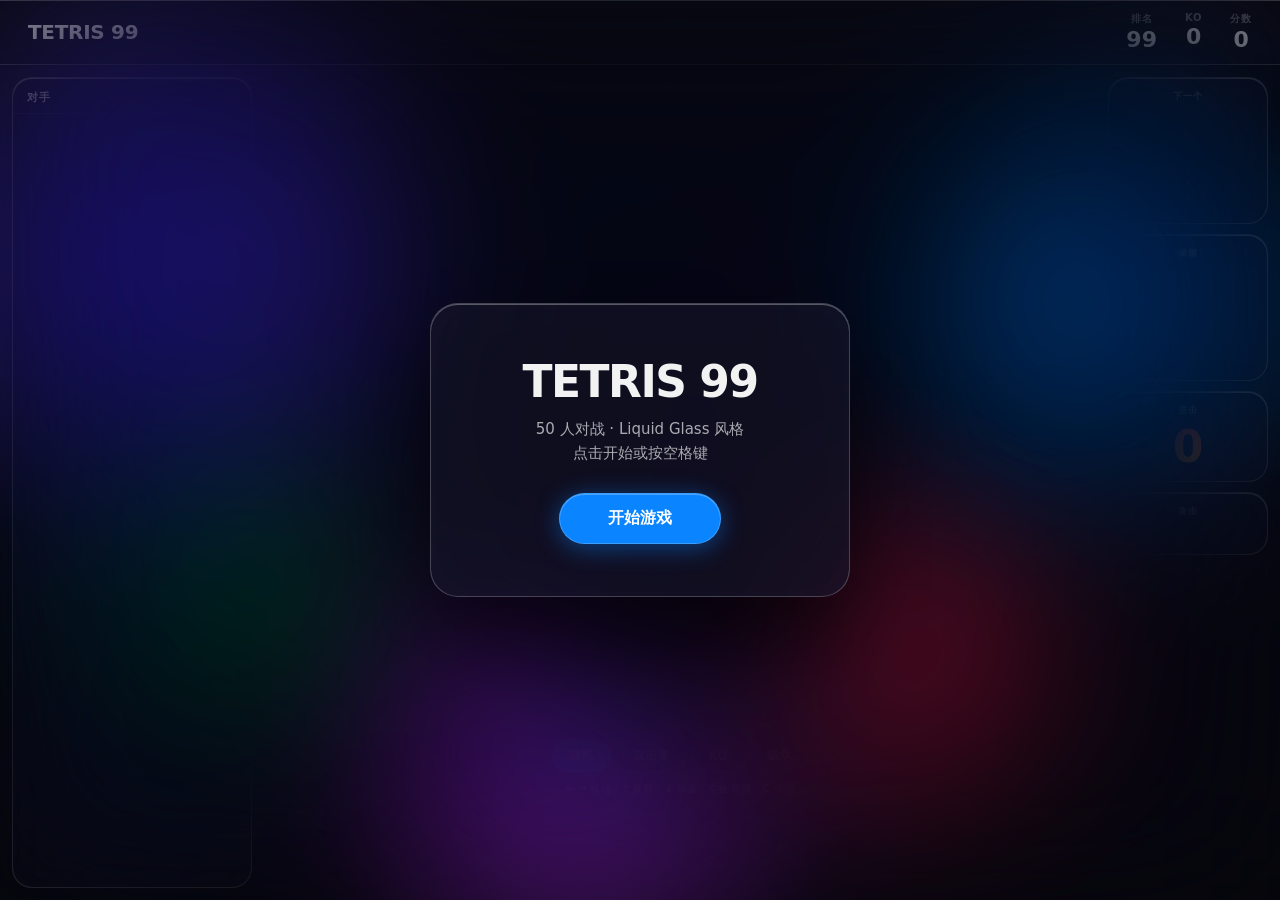
==== commit 77daa94b: "fix: HTML glass class name" ====
--- a/index.html
+++ b/index.html
@@ -34,7 +34,7 @@
         <!-- Main area -->
         <div class="main-area">
             <!-- Opponents -->
-            <aside class="opponents-panel glass-panel">
+            <aside class="opponents-panel glass">
                 <div class="opponents-panel__header">对手</div>
                 <div id="opponentsGrid" class="opponents-grid"></div>
             </aside>
@@ -55,19 +55,19 @@
 
             <!-- Info panel -->
             <aside class="info-panel">
-                <div class="info-card glass-panel">
+                <div class="info-card glass">
                     <div class="info-card__label">下一个</div>
                     <canvas id="nextCanvas" width="100" height="100"></canvas>
                 </div>
-                <div class="info-card glass-panel">
+                <div class="info-card glass">
                     <div class="info-card__label">保留</div>
                     <canvas id="holdCanvas" width="100" height="100"></canvas>
                 </div>
-                <div class="info-card glass-panel">
+                <div class="info-card glass">
                     <div class="info-card__label">连击</div>
                     <div id="comboDisplay" class="combo-num">0</div>
                 </div>
-                <div class="info-card glass-panel">
+                <div class="info-card glass">
                     <div class="info-card__label">攻击</div>
                     <div id="attackQueue" class="atk-bars"></div>
                 </div>
--- a/styles.css
+++ b/styles.css
@@ -1,28 +1,21 @@
 /* ============================================
-   TETRIS 99 — Apple Liquid Glass
-   iOS 27 · visionOS-inspired · Frosted layers
+   TETRIS 99 — Apple Liquid Glass (iOS 27)
+   Frosted layers · Luminous orbs · visionOS depth
    ============================================ */
 
 :root {
-    --glass-bg: rgba(255, 255, 255, 0.08);
-    --glass-bg-strong: rgba(255, 255, 255, 0.14);
-    --glass-border: rgba(255, 255, 255, 0.2);
-    --glass-highlight: rgba(255, 255, 255, 0.25);
-    --glass-blur: blur(50px) saturate(150%);
+    --glass: rgba(255, 255, 255, 0.1);
+    --glass-strong: rgba(255, 255, 255, 0.16);
+    --glass-border: rgba(255, 255, 255, 0.22);
+    --glass-top: rgba(255, 255, 255, 0.3);
     --accent: #0a84ff;
-    --accent-dim: rgba(10, 132, 255, 0.35);
-    --green: #30d158;
+    --accent-glow: rgba(10, 132, 255, 0.45);
     --red: #ff453a;
     --orange: #ff9f0a;
     --purple: #bf5af2;
-    --pink: #ff375f;
-    --cyan: #32d7eb;
-    --text-1: rgba(255, 255, 255, 0.95);
-    --text-2: rgba(255, 255, 255, 0.6);
-    --text-3: rgba(255, 255, 255, 0.35);
-    --r: 22px;
-    --r-sm: 14px;
-    --r-xs: 10px;
+    --t1: rgba(255, 255, 255, 0.95);
+    --t2: rgba(255, 255, 255, 0.65);
+    --t3: rgba(255, 255, 255, 0.4);
     --spring: cubic-bezier(0.34, 1.56, 0.64, 1);
 }
 
@@ -30,168 +23,134 @@
 html, body { width: 100%; height: 100%; overflow: hidden; }
 body {
     font-family: -apple-system, 'SF Pro Display', 'SF Pro Text', system-ui, sans-serif;
-    background: #050510;
-    color: var(--text-1);
+    background: #08080f;
+    color: var(--t1);
     -webkit-font-smoothing: antialiased;
     user-select: none;
 }
 
-/* ── Animated mesh background ───────────── */
-.bg-mesh {
-    position: fixed; inset: 0; z-index: 0;
-    pointer-events: none; overflow: hidden;
-}
-.bg-orb {
-    position: absolute; border-radius: 50%;
-    filter: blur(100px); will-change: transform;
-}
-.bg-orb--1 { width: 600px; height: 600px; left: -10%; top: -5%; background: rgba(88, 86, 214, 0.4); animation: drift 25s ease-in-out infinite alternate; }
-.bg-orb--2 { width: 500px; height: 500px; right: -5%; top: 10%; background: rgba(10, 132, 255, 0.35); animation: drift 22s ease-in-out infinite alternate-reverse; }
-.bg-orb--3 { width: 550px; height: 550px; left: 25%; bottom: -15%; background: rgba(191, 90, 242, 0.3); animation: drift 28s ease-in-out infinite alternate; animation-delay: -8s; }
-.bg-orb--4 { width: 400px; height: 400px; right: 15%; bottom: 5%; background: rgba(255, 55, 95, 0.25); animation: drift 20s ease-in-out infinite alternate-reverse; animation-delay: -4s; }
-.bg-orb--5 { width: 350px; height: 350px; left: 5%; top: 45%; background: rgba(48, 209, 88, 0.2); animation: drift 24s ease-in-out infinite alternate; animation-delay: -12s; }
+/* ── Animated luminous orbs ─────────────── */
+.bg-mesh { position: fixed; inset: 0; z-index: 0; pointer-events: none; overflow: hidden; }
+.bg-orb { position: absolute; border-radius: 50%; will-change: transform; mix-blend-mode: screen; }
+.bg-orb--1 { width: 700px; height: 700px; left: -15%; top: -10%; background: radial-gradient(circle, rgba(100, 80, 255, 0.55) 0%, transparent 65%); animation: drift 28s ease-in-out infinite alternate; }
+.bg-orb--2 { width: 600px; height: 600px; right: -10%; top: 0%; background: radial-gradient(circle, rgba(10, 150, 255, 0.5) 0%, transparent 60%); animation: drift 24s ease-in-out infinite alternate-reverse; }
+.bg-orb--3 { width: 650px; height: 650px; left: 20%; bottom: -20%; background: radial-gradient(circle, rgba(200, 60, 255, 0.45) 0%, transparent 60%); animation: drift 30s ease-in-out infinite alternate; animation-delay: -10s; }
+.bg-orb--4 { width: 500px; height: 500px; right: 10%; bottom: 0%; background: radial-gradient(circle, rgba(255, 60, 100, 0.4) 0%, transparent 60%); animation: drift 22s ease-in-out infinite alternate-reverse; animation-delay: -5s; }
+.bg-orb--5 { width: 450px; height: 450px; left: 0%; top: 40%; background: radial-gradient(circle, rgba(50, 220, 120, 0.35) 0%, transparent 60%); animation: drift 26s ease-in-out infinite alternate; animation-delay: -14s; }
 @keyframes drift {
     0% { transform: translate(0, 0) scale(1); }
-    33% { transform: translate(30px, -25px) scale(1.06); }
-    66% { transform: translate(-15px, 18px) scale(0.94); }
-    100% { transform: translate(20px, -8px) scale(1.03); }
-}
-
-/* ── App shell ──────────────────────────── */
+    33% { transform: translate(35px, -28px) scale(1.08); }
+    66% { transform: translate(-18px, 22px) scale(0.92); }
+    100% { transform: translate(25px, -12px) scale(1.04); }
+}
+
+/* ── App ────────────────────────────────── */
 #app { position: relative; z-index: 1; width: 100%; height: 100%; display: flex; flex-direction: column; }
 
-/* ── Top bar ────────────────────────────── */
+/* ── Top bar (liquid glass) ─────────────── */
 .top-bar {
     display: flex; align-items: center; justify-content: space-between;
-    padding: 12px 24px;
-    background: rgba(10, 10, 20, 0.6);
-    backdrop-filter: var(--glass-blur);
-    -webkit-backdrop-filter: var(--glass-blur);
+    padding: 12px 28px;
+    background: rgba(15, 15, 30, 0.55);
+    backdrop-filter: blur(50px) saturate(150%);
+    -webkit-backdrop-filter: blur(50px) saturate(150%);
     border-bottom: 1px solid var(--glass-border);
+    box-shadow: inset 0 1px 0 var(--glass-top), 0 1px 3px rgba(0,0,0,0.3);
     flex-shrink: 0;
 }
-.top-bar__title {
-    font-size: 20px; font-weight: 800; letter-spacing: -0.3px;
-    color: var(--text-1);
-}
+.top-bar__title { font-size: 20px; font-weight: 900; letter-spacing: -0.3px; color: var(--t1); }
 .top-bar__stats { display: flex; gap: 28px; }
 .stat { display: flex; flex-direction: column; align-items: center; gap: 1px; }
-.stat-label { font-size: 10px; font-weight: 600; color: var(--text-3); text-transform: uppercase; letter-spacing: 0.8px; }
-.stat-value {
-    font-size: 22px; font-weight: 800; font-variant-numeric: tabular-nums;
-    color: var(--text-1); transition: transform 0.15s var(--spring);
-}
+.stat-label { font-size: 10px; font-weight: 700; color: var(--t3); text-transform: uppercase; letter-spacing: 0.8px; }
+.stat-value { font-size: 22px; font-weight: 800; font-variant-numeric: tabular-nums; color: var(--t1); transition: transform 0.15s var(--spring); }
 .stat-value.bump { transform: scale(1.2); }
 
-/* ── Main area ──────────────────────────── */
-.main-area { flex: 1; display: flex; padding: 14px; gap: 14px; min-height: 0; }
-
-/* ── Liquid Glass panel mixin ───────────── */
-.glass-panel {
-    background: var(--glass-bg);
-    backdrop-filter: var(--glass-blur);
-    -webkit-backdrop-filter: var(--glass-blur);
-    border: 1px solid var(--glass-border);
-    border-radius: var(--r);
-    /* Inner highlight to simulate refraction */
+/* ── Main ───────────────────────────────── */
+.main-area { flex: 1; display: flex; padding: 12px; gap: 12px; min-height: 0; }
+
+/* ── Glass panel base ───────────────────── */
+.glass {
+    background: rgba(15, 15, 30, 0.5);
+    backdrop-filter: blur(50px) saturate(150%);
+    -webkit-backdrop-filter: blur(50px) saturate(150%);
+    border: 1px solid var(--glass-border);
+    border-radius: 20px;
     box-shadow:
-        inset 0 1px 0 var(--glass-highlight),
-        inset 0 0 20px rgba(255, 255, 255, 0.02),
-        0 8px 32px rgba(0, 0, 0, 0.3);
+        inset 0 1px 0 var(--glass-top),
+        inset 0 0 30px rgba(255, 255, 255, 0.02),
+        0 8px 32px rgba(0, 0, 0, 0.35);
 }
 
 /* ── Opponents ──────────────────────────── */
-.opponents-panel {
-    width: 200px; flex-shrink: 0;
-    display: flex; flex-direction: column; overflow: hidden;
-}
+.opponents-panel { width: 240px; flex-shrink: 0; display: flex; flex-direction: column; overflow: hidden; }
 .opponents-panel__header {
-    padding: 12px 14px 8px;
-    font-size: 11px; font-weight: 700; color: var(--text-2);
+    padding: 12px 14px 8px; font-size: 11px; font-weight: 800; color: var(--t2);
     text-transform: uppercase; letter-spacing: 0.6px;
-    border-bottom: 1px solid rgba(255,255,255,0.06);
-    flex-shrink: 0;
+    border-bottom: 1px solid rgba(255,255,255,0.06); flex-shrink: 0;
 }
 .opponents-grid {
     flex: 1; overflow-y: auto; padding: 8px;
-    display: grid; grid-template-columns: repeat(3, 1fr);
-    gap: 5px; align-content: start;
+    display: grid; grid-template-columns: repeat(4, 1fr);
+    gap: 4px; align-content: start;
 }
 .opponents-grid::-webkit-scrollbar { width: 3px; }
 .opponents-grid::-webkit-scrollbar-thumb { background: rgba(255,255,255,0.1); border-radius: 2px; }
-
 .opponent-card {
-    aspect-ratio: 4/5; border-radius: var(--r-xs);
-    background: rgba(255,255,255,0.03);
+    border-radius: 10px; background: rgba(255,255,255,0.03);
     border: 1px solid rgba(255,255,255,0.06);
-    position: relative; overflow: hidden;
-    transition: all 0.3s;
+    overflow: hidden; transition: all 0.3s;
 }
 .opponent-card canvas { width: 100%; height: 100%; display: block; }
-.opponent-card__rank {
-    position: absolute; top: 2px; left: 2px;
-    font-size: 8px; font-weight: 800;
-    background: rgba(0,0,0,0.65);
-    backdrop-filter: blur(8px); -webkit-backdrop-filter: blur(8px);
-    padding: 1px 4px; border-radius: 5px; color: var(--text-2);
-}
-.opponent-card.eliminated { opacity: 0.1; filter: grayscale(1) brightness(0.5); }
+.opponent-card.eliminated { opacity: 0.08; filter: grayscale(1) brightness(0.4); }
 
 /* ── Game board ─────────────────────────── */
-.game-center { flex: 1; display: flex; flex-direction: column; align-items: center; justify-content: center; min-width: 0; gap: 12px; }
-
+.game-center { flex: 1; display: flex; flex-direction: column; align-items: center; justify-content: center; min-width: 0; gap: 10px; }
 .board-frame {
-    position: relative; border-radius: var(--r);
-    overflow: hidden;
+    position: relative; border-radius: 20px; overflow: hidden;
     box-shadow:
         0 0 0 1px var(--glass-border),
-        0 0 60px rgba(10, 132, 255, 0.1),
-        0 16px 48px rgba(0, 0, 0, 0.5),
-        inset 0 1px 0 var(--glass-highlight);
-}
-/* Glow aura */
+        0 0 60px rgba(10, 132, 255, 0.12),
+        0 20px 60px rgba(0, 0, 0, 0.5),
+        inset 0 1px 0 var(--glass-top);
+}
 .board-frame::before {
-    content: ''; position: absolute; inset: -4px;
-    border-radius: calc(var(--r) + 4px);
-    background: linear-gradient(135deg, rgba(10,132,255,0.25), rgba(191,90,242,0.15), rgba(255,55,95,0.1));
-    z-index: -1; filter: blur(16px); opacity: 0.8;
-}
-#gameCanvas { display: block; background: rgba(5, 5, 15, 0.85); }
-
-/* ── Target bar ─────────────────────────── */
+    content: ''; position: absolute; inset: -5px;
+    border-radius: 25px; z-index: -1;
+    background: linear-gradient(135deg, rgba(10,132,255,0.35), rgba(200,60,255,0.25), rgba(255,60,100,0.15));
+    filter: blur(20px); opacity: 0.9;
+}
+#gameCanvas { display: block; background: rgba(5, 5, 12, 0.88); }
+
+/* ── Pill buttons ───────────────────────── */
 .target-bar { display: flex; gap: 6px; }
 .pill-btn {
     padding: 7px 16px; font-size: 12px; font-weight: 700;
-    color: var(--text-2);
-    background: var(--glass-bg);
+    color: var(--t2);
+    background: rgba(15, 15, 30, 0.5);
     backdrop-filter: blur(30px); -webkit-backdrop-filter: blur(30px);
     border: 1px solid var(--glass-border);
-    border-radius: 100px; cursor: pointer;
-    transition: all 0.2s;
-    box-shadow: inset 0 1px 0 rgba(255,255,255,0.08);
-}
-.pill-btn:hover { background: var(--glass-bg-strong); color: var(--text-1); }
+    border-radius: 100px; cursor: pointer; transition: all 0.2s;
+    box-shadow: inset 0 1px 0 rgba(255,255,255,0.1);
+}
+.pill-btn:hover { background: var(--glass-strong); color: var(--t1); }
 .pill-btn.active {
-    background: var(--accent); border-color: rgba(255,255,255,0.15);
-    color: #fff; box-shadow: 0 2px 16px var(--accent-dim), inset 0 1px 0 rgba(255,255,255,0.2);
-}
-.controls-hint { font-size: 10px; color: var(--text-3); letter-spacing: 0.3px; }
+    background: var(--accent); border-color: rgba(255,255,255,0.2);
+    color: #fff; box-shadow: 0 2px 16px var(--accent-glow), inset 0 1px 0 rgba(255,255,255,0.25);
+}
+.controls-hint { font-size: 10px; color: var(--t3); letter-spacing: 0.3px; }
 
 /* ── Info panel ─────────────────────────── */
 .info-panel { width: 160px; flex-shrink: 0; display: flex; flex-direction: column; gap: 10px; }
-.info-card {
-    padding: 12px; text-align: center;
-}
+.info-card { padding: 12px; text-align: center; }
 .info-card__label {
-    font-size: 9px; font-weight: 700; color: var(--text-3);
+    font-size: 9px; font-weight: 800; color: var(--t3);
     text-transform: uppercase; letter-spacing: 1px; margin-bottom: 8px;
 }
-.info-card canvas { display: block; margin: 0 auto; border-radius: var(--r-xs); }
+.info-card canvas { display: block; margin: 0 auto; border-radius: 10px; }
 .combo-num {
     font-size: 44px; font-weight: 900; line-height: 1;
     background: linear-gradient(180deg, var(--red), var(--orange));
-    -webkit-background-clip: text; -webkit-text-fill-color: transparent;
-    background-clip: text;
+    -webkit-background-clip: text; -webkit-text-fill-color: transparent; background-clip: text;
     filter: drop-shadow(0 0 16px rgba(255,69,58,0.25));
     transition: transform 0.15s var(--spring);
 }
@@ -199,53 +158,52 @@
 .atk-bars { display: flex; flex-direction: column; gap: 2px; min-height: 16px; }
 .atk-bar {
     height: 6px; border-radius: 3px;
-    background: linear-gradient(90deg, var(--red), rgba(255,69,58,0.25));
+    background: linear-gradient(90deg, var(--red), rgba(255,69,58,0.2));
     animation: pulse 0.7s ease-in-out infinite alternate;
 }
 @keyframes pulse { from { opacity: 0.4; } to { opacity: 1; } }
 
-/* ── Overlay ────────────────────────────── */
+/* ── Overlay (liquid glass) ─────────────── */
 .overlay {
     position: fixed; inset: 0; z-index: 100;
     display: flex; align-items: center; justify-content: center;
-    background: rgba(0, 0, 0, 0.3);
-    backdrop-filter: blur(60px) saturate(180%);
-    -webkit-backdrop-filter: blur(60px) saturate(180%);
+    background: rgba(0, 0, 0, 0.25);
+    backdrop-filter: blur(80px) saturate(180%);
+    -webkit-backdrop-filter: blur(80px) saturate(180%);
     transition: opacity 0.4s;
 }
 .overlay.hidden { opacity: 0; pointer-events: none; }
 .overlay-card {
-    text-align: center; padding: 48px 56px;
-    background: rgba(18, 18, 36, 0.7);
-    backdrop-filter: blur(40px) saturate(150%);
-    -webkit-backdrop-filter: blur(40px) saturate(150%);
+    text-align: center; padding: 52px 60px;
+    background: rgba(20, 20, 40, 0.65);
+    backdrop-filter: blur(50px) saturate(150%);
+    -webkit-backdrop-filter: blur(50px) saturate(150%);
     border: 1px solid var(--glass-border);
     border-radius: 28px;
     box-shadow:
-        inset 0 1px 0 var(--glass-highlight),
+        inset 0 1px 0 var(--glass-top),
+        inset 0 0 40px rgba(255, 255, 255, 0.02),
         0 40px 80px rgba(0, 0, 0, 0.5);
-    max-width: 400px; width: 88%;
+    max-width: 420px; width: 88%;
     transition: transform 0.5s var(--spring);
 }
 .overlay.hidden .overlay-card { transform: scale(0.93); }
 .overlay-title {
-    font-size: 42px; font-weight: 900; letter-spacing: -1.5px;
-    color: var(--text-1); margin-bottom: 10px;
-}
-.overlay-sub {
-    font-size: 15px; color: var(--text-2); margin-bottom: 28px; line-height: 1.6; white-space: pre-line;
-}
-.overlay-stats { font-size: 13px; color: var(--text-2); margin-bottom: 24px; line-height: 1.8; }
+    font-size: 44px; font-weight: 900; letter-spacing: -1.5px;
+    color: var(--t1); margin-bottom: 10px;
+}
+.overlay-sub { font-size: 15px; color: var(--t2); margin-bottom: 28px; line-height: 1.6; white-space: pre-line; }
+.overlay-stats { font-size: 13px; color: var(--t2); margin-bottom: 24px; line-height: 1.8; }
 .btn-primary {
     display: inline-flex; align-items: center; justify-content: center;
-    padding: 14px 44px; font-size: 16px; font-weight: 700;
+    padding: 14px 48px; font-size: 16px; font-weight: 700;
     color: #fff; background: var(--accent);
-    border: 1px solid rgba(255,255,255,0.15);
+    border: 1px solid rgba(255,255,255,0.2);
     border-radius: 100px; cursor: pointer;
     transition: all 0.25s var(--spring);
-    box-shadow: 0 4px 24px var(--accent-dim), inset 0 1px 0 rgba(255,255,255,0.2);
-}
-.btn-primary:hover { transform: translateY(-2px) scale(1.03); box-shadow: 0 8px 32px var(--accent-dim), inset 0 1px 0 rgba(255,255,255,0.2); }
+    box-shadow: 0 4px 24px var(--accent-glow), inset 0 1px 0 rgba(255,255,255,0.25);
+}
+.btn-primary:hover { transform: translateY(-2px) scale(1.03); box-shadow: 0 8px 36px var(--accent-glow), inset 0 1px 0 rgba(255,255,255,0.25); }
 .btn-primary:active { transform: scale(0.97); }
 
 /* ── Toast ──────────────────────────────── */
@@ -253,29 +211,30 @@
     position: fixed; top: 64px; left: 50%;
     transform: translateX(-50%) translateY(-12px);
     padding: 8px 20px; font-size: 13px; font-weight: 700;
-    color: var(--text-1);
-    background: rgba(18, 18, 36, 0.8);
-    backdrop-filter: blur(30px); -webkit-backdrop-filter: blur(30px);
+    color: var(--t1);
+    background: rgba(20, 20, 40, 0.75);
+    backdrop-filter: blur(40px); -webkit-backdrop-filter: blur(40px);
     border: 1px solid var(--glass-border);
     border-radius: 100px; z-index: 200;
     opacity: 0; transition: all 0.3s var(--spring); pointer-events: none;
-    box-shadow: inset 0 1px 0 var(--glass-highlight), 0 8px 24px rgba(0,0,0,0.3);
+    box-shadow: inset 0 1px 0 var(--glass-top), 0 8px 24px rgba(0,0,0,0.3);
 }
 .toast.show { opacity: 1; transform: translateX(-50%) translateY(0); }
 
 /* ── Responsive ─────────────────────────── */
 @media (max-width: 900px) {
-    .opponents-panel { width: 150px; }
+    .opponents-panel { width: 180px; }
+    .opponents-grid { grid-template-columns: repeat(3, 1fr); }
     .info-panel { width: 130px; }
 }
 @media (max-width: 680px) {
     .opponents-panel { display: none; }
     .info-panel { width: 110px; }
-    .main-area { padding: 10px; gap: 10px; }
+    .main-area { padding: 8px; gap: 8px; }
 }
 @media (max-width: 480px) {
     .info-panel { display: none; }
-    .main-area { padding: 8px; }
+    .main-area { padding: 6px; }
     .overlay-card { padding: 32px 24px; }
     .overlay-title { font-size: 32px; }
 }
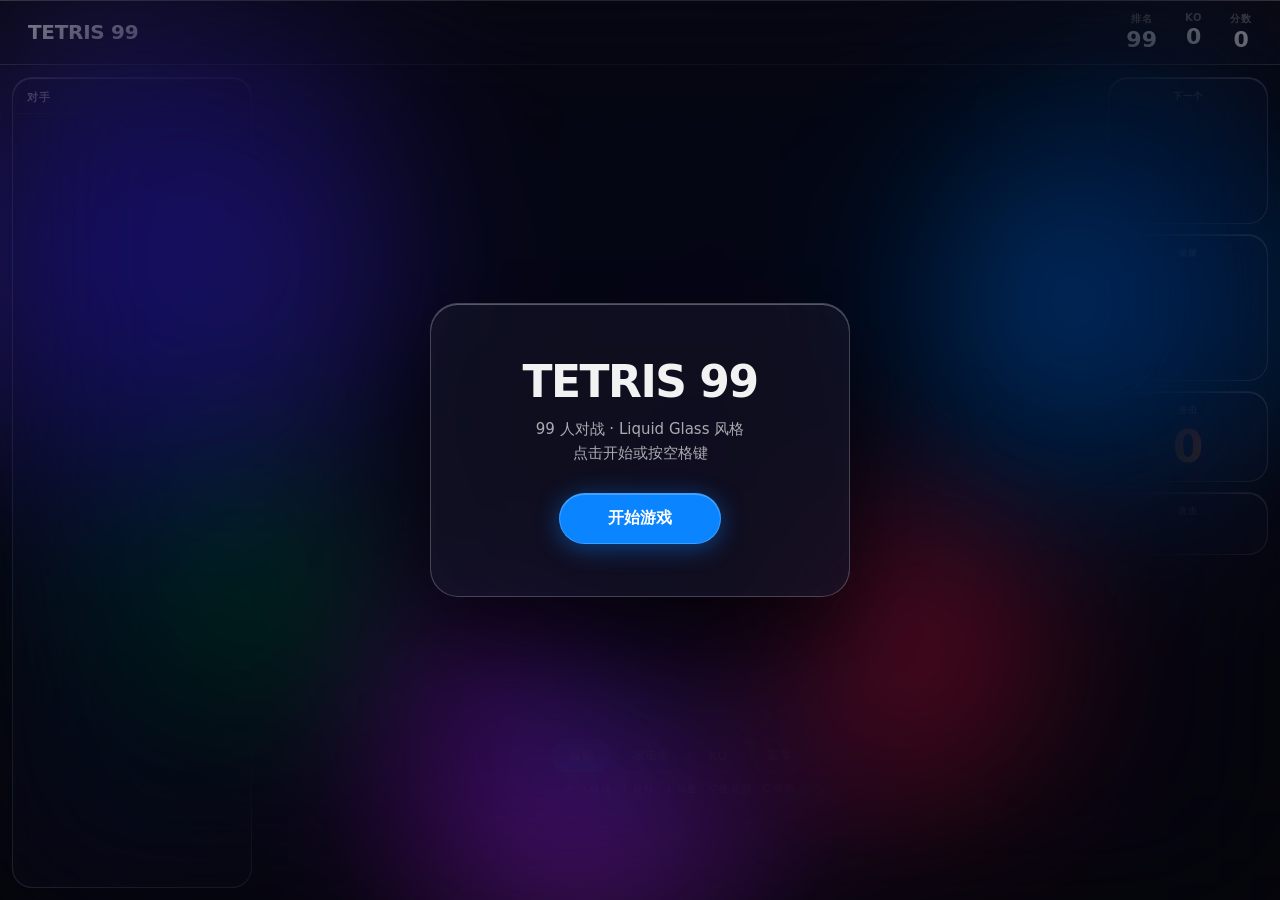
==== commit 429db159: "feat: 99人对战 + 全屏平铺背景 + 正确计分 + 动画增强 核心改动: - 99 人对战 (1 human + 98 AI) - 全屏平铺背景: 98 个对手迷你棋盘平铺整个屏幕 - 毛玻璃" ====
--- a/index.html
+++ b/index.html
@@ -11,6 +11,11 @@
     <link rel="stylesheet" href="styles.css">
 </head>
 <body>
+    <!-- Background: tiled opponent boards -->
+    <canvas id="bgCanvas" class="bg-canvas"></canvas>
+    <!-- Frosted glass overlay on background -->
+    <div class="bg-frost"></div>
+
     <!-- Animated background -->
     <div class="bg-mesh" aria-hidden="true">
         <div class="bg-orb bg-orb--1"></div>
--- a/styles.css
+++ b/styles.css
@@ -29,6 +29,20 @@
     user-select: none;
 }
 
+/* ── Background canvas ──────────────────── */
+.bg-canvas {
+    position: fixed; inset: 0; z-index: 0;
+    width: 100%; height: 100%;
+    pointer-events: none;
+}
+.bg-frost {
+    position: fixed; inset: 0; z-index: 0;
+    background: rgba(8, 8, 15, 0.55);
+    backdrop-filter: blur(3px);
+    -webkit-backdrop-filter: blur(3px);
+    pointer-events: none;
+}
+
 /* ── Animated luminous orbs ─────────────── */
 .bg-mesh { position: fixed; inset: 0; z-index: 0; pointer-events: none; overflow: hidden; }
 .bg-orb { position: absolute; border-radius: 50%; will-change: transform; mix-blend-mode: screen; }
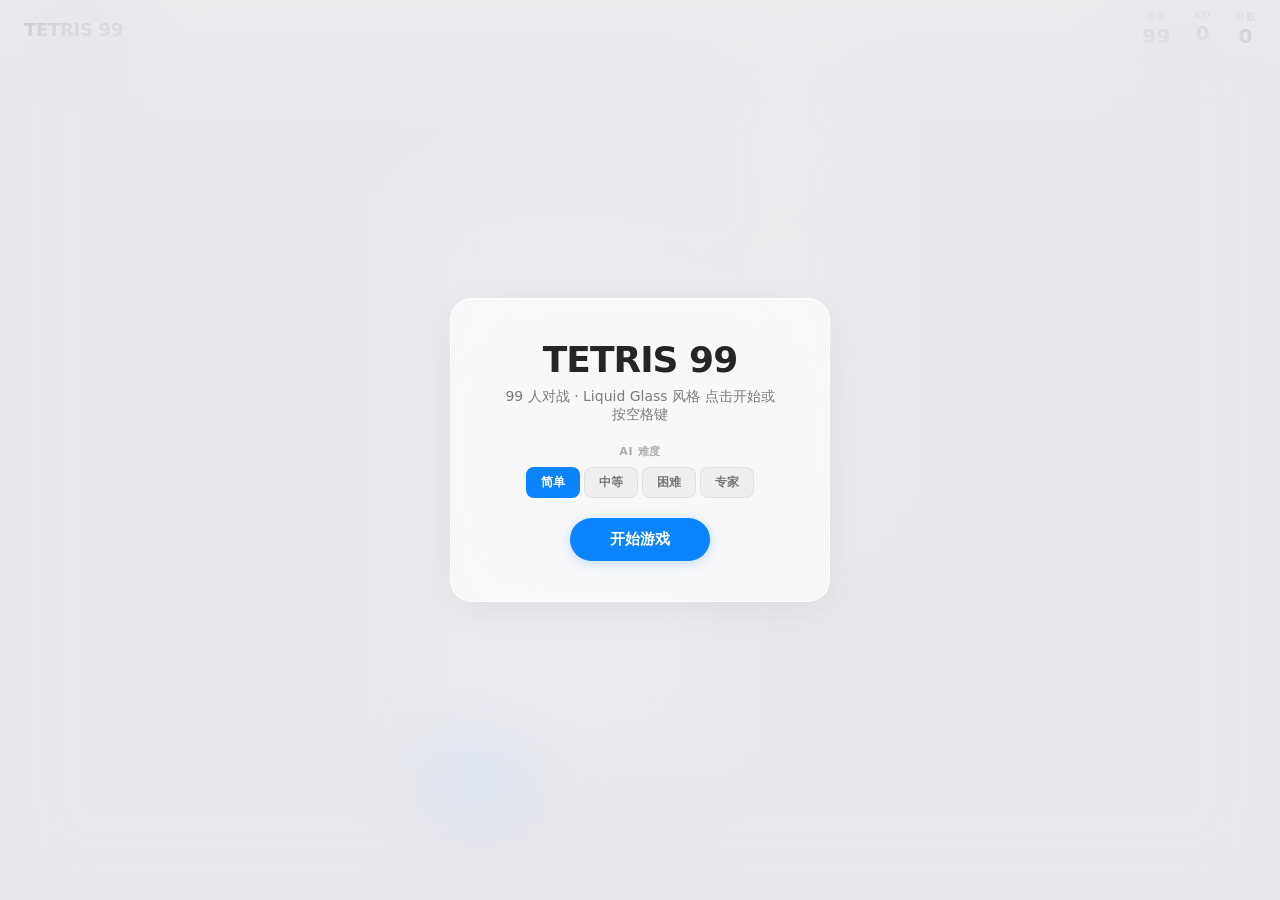
==== commit 533322bd: "fix: iOS 27 风格重做 + 难度选择 + 布局修正 布局: - 移除左侧对手面板（对手已在背景中） - 特效移到棋盘上方 effect-zone，不在游戏区域内叠加 - 背景改为简约灰白色毛" ====
--- a/index.html
+++ b/index.html
@@ -4,26 +4,16 @@
     <meta charset="UTF-8">
     <meta name="viewport" content="width=device-width, initial-scale=1.0, viewport-fit=cover">
     <title>TETRIS 99</title>
-    <meta name="theme-color" content="#050510">
+    <meta name="theme-color" content="#e8e8ed">
     <meta name="apple-mobile-web-app-capable" content="yes">
-    <meta name="apple-mobile-web-app-status-bar-style" content="black-translucent">
     <link rel="icon" href="favicon.svg" type="image/svg+xml">
     <link rel="stylesheet" href="styles.css">
 </head>
 <body>
     <!-- Background: tiled opponent boards -->
     <canvas id="bgCanvas" class="bg-canvas"></canvas>
-    <!-- Frosted glass overlay on background -->
+    <!-- Frosted glass overlay -->
     <div class="bg-frost"></div>
-
-    <!-- Animated background -->
-    <div class="bg-mesh" aria-hidden="true">
-        <div class="bg-orb bg-orb--1"></div>
-        <div class="bg-orb bg-orb--2"></div>
-        <div class="bg-orb bg-orb--3"></div>
-        <div class="bg-orb bg-orb--4"></div>
-        <div class="bg-orb bg-orb--5"></div>
-    </div>
 
     <div id="app">
         <!-- Top bar -->
@@ -36,16 +26,11 @@
             </div>
         </header>
 
-        <!-- Main area -->
+        <!-- Main: centered game board + info panel -->
         <div class="main-area">
-            <!-- Opponents -->
-            <aside class="opponents-panel glass">
-                <div class="opponents-panel__header">对手</div>
-                <div id="opponentsGrid" class="opponents-grid"></div>
-            </aside>
-
-            <!-- Game board -->
             <div class="game-center">
+                <!-- Score effects appear ABOVE the board -->
+                <div id="effectZone" class="effect-zone"></div>
                 <div class="board-frame">
                     <canvas id="gameCanvas" width="280" height="560"></canvas>
                 </div>
@@ -58,7 +43,6 @@
                 <div class="controls-hint">← → 移动 · ↑ 旋转 · ↓ 加速 · 空格 硬降 · C 保留</div>
             </div>
 
-            <!-- Info panel -->
             <aside class="info-panel">
                 <div class="info-card glass">
                     <div class="info-card__label">下一个</div>
@@ -83,8 +67,17 @@
         <div id="overlay" class="overlay">
             <div class="overlay-card">
                 <div id="overlayTitle" class="overlay-title">TETRIS 99</div>
-                <div id="overlayMessage" class="overlay-sub">99 人对战 · Liquid Glass 风格
-点击开始或按空格键</div>
+                <div id="overlayMessage" class="overlay-sub">99 人对战</div>
+                <!-- Difficulty selector -->
+                <div class="diff-selector">
+                    <span class="diff-label">AI 难度</span>
+                    <div class="diff-options">
+                        <button class="diff-btn active" data-diff="easy">简单</button>
+                        <button class="diff-btn" data-diff="medium">中等</button>
+                        <button class="diff-btn" data-diff="hard">困难</button>
+                        <button class="diff-btn" data-diff="expert">专家</button>
+                    </div>
+                </div>
                 <div id="overlayStats" class="overlay-stats"></div>
                 <button id="startBtn" class="btn-primary">开始游戏</button>
             </div>
--- a/styles.css
+++ b/styles.css
@@ -1,21 +1,23 @@
 /* ============================================
-   TETRIS 99 — Apple Liquid Glass (iOS 27)
-   Frosted layers · Luminous orbs · visionOS depth
+   TETRIS 99 — iOS 27 Frosted Glass
+   Clean · Minimal · Light gray palette
    ============================================ */
 
 :root {
-    --glass: rgba(255, 255, 255, 0.1);
-    --glass-strong: rgba(255, 255, 255, 0.16);
-    --glass-border: rgba(255, 255, 255, 0.22);
-    --glass-top: rgba(255, 255, 255, 0.3);
+    --bg: #e8e8ed;
+    --glass: rgba(255, 255, 255, 0.65);
+    --glass-strong: rgba(255, 255, 255, 0.8);
+    --glass-border: rgba(255, 255, 255, 0.85);
+    --glass-shadow: rgba(0, 0, 0, 0.08);
     --accent: #0a84ff;
-    --accent-glow: rgba(10, 132, 255, 0.45);
+    --accent-soft: rgba(10, 132, 255, 0.15);
     --red: #ff453a;
     --orange: #ff9f0a;
     --purple: #bf5af2;
-    --t1: rgba(255, 255, 255, 0.95);
-    --t2: rgba(255, 255, 255, 0.65);
-    --t3: rgba(255, 255, 255, 0.4);
+    --green: #30d158;
+    --t1: rgba(0, 0, 0, 0.85);
+    --t2: rgba(0, 0, 0, 0.5);
+    --t3: rgba(0, 0, 0, 0.3);
     --spring: cubic-bezier(0.34, 1.56, 0.64, 1);
 }
 
@@ -23,232 +25,195 @@
 html, body { width: 100%; height: 100%; overflow: hidden; }
 body {
     font-family: -apple-system, 'SF Pro Display', 'SF Pro Text', system-ui, sans-serif;
-    background: #08080f;
+    background: var(--bg);
     color: var(--t1);
     -webkit-font-smoothing: antialiased;
     user-select: none;
 }
 
-/* ── Background canvas ──────────────────── */
+/* ── Background ─────────────────────────── */
 .bg-canvas {
     position: fixed; inset: 0; z-index: 0;
-    width: 100%; height: 100%;
+    width: 100%; height: 100%; pointer-events: none;
+    opacity: 0.3;
+}
+.bg-frost {
+    position: fixed; inset: 0; z-index: 1;
+    background: rgba(232, 232, 237, 0.6);
+    backdrop-filter: blur(20px) saturate(120%);
+    -webkit-backdrop-filter: blur(20px) saturate(120%);
     pointer-events: none;
 }
-.bg-frost {
-    position: fixed; inset: 0; z-index: 0;
-    background: rgba(8, 8, 15, 0.55);
-    backdrop-filter: blur(3px);
-    -webkit-backdrop-filter: blur(3px);
-    pointer-events: none;
-}
-
-/* ── Animated luminous orbs ─────────────── */
-.bg-mesh { position: fixed; inset: 0; z-index: 0; pointer-events: none; overflow: hidden; }
-.bg-orb { position: absolute; border-radius: 50%; will-change: transform; mix-blend-mode: screen; }
-.bg-orb--1 { width: 700px; height: 700px; left: -15%; top: -10%; background: radial-gradient(circle, rgba(100, 80, 255, 0.55) 0%, transparent 65%); animation: drift 28s ease-in-out infinite alternate; }
-.bg-orb--2 { width: 600px; height: 600px; right: -10%; top: 0%; background: radial-gradient(circle, rgba(10, 150, 255, 0.5) 0%, transparent 60%); animation: drift 24s ease-in-out infinite alternate-reverse; }
-.bg-orb--3 { width: 650px; height: 650px; left: 20%; bottom: -20%; background: radial-gradient(circle, rgba(200, 60, 255, 0.45) 0%, transparent 60%); animation: drift 30s ease-in-out infinite alternate; animation-delay: -10s; }
-.bg-orb--4 { width: 500px; height: 500px; right: 10%; bottom: 0%; background: radial-gradient(circle, rgba(255, 60, 100, 0.4) 0%, transparent 60%); animation: drift 22s ease-in-out infinite alternate-reverse; animation-delay: -5s; }
-.bg-orb--5 { width: 450px; height: 450px; left: 0%; top: 40%; background: radial-gradient(circle, rgba(50, 220, 120, 0.35) 0%, transparent 60%); animation: drift 26s ease-in-out infinite alternate; animation-delay: -14s; }
-@keyframes drift {
-    0% { transform: translate(0, 0) scale(1); }
-    33% { transform: translate(35px, -28px) scale(1.08); }
-    66% { transform: translate(-18px, 22px) scale(0.92); }
-    100% { transform: translate(25px, -12px) scale(1.04); }
-}
 
 /* ── App ────────────────────────────────── */
-#app { position: relative; z-index: 1; width: 100%; height: 100%; display: flex; flex-direction: column; }
-
-/* ── Top bar (liquid glass) ─────────────── */
+#app { position: relative; z-index: 2; width: 100%; height: 100%; display: flex; flex-direction: column; }
+
+/* ── Top bar ────────────────────────────── */
 .top-bar {
     display: flex; align-items: center; justify-content: space-between;
-    padding: 12px 28px;
-    background: rgba(15, 15, 30, 0.55);
-    backdrop-filter: blur(50px) saturate(150%);
-    -webkit-backdrop-filter: blur(50px) saturate(150%);
-    border-bottom: 1px solid var(--glass-border);
-    box-shadow: inset 0 1px 0 var(--glass-top), 0 1px 3px rgba(0,0,0,0.3);
+    padding: 10px 24px;
+    background: rgba(255, 255, 255, 0.55);
+    backdrop-filter: blur(40px) saturate(150%);
+    -webkit-backdrop-filter: blur(40px) saturate(150%);
+    border-bottom: 0.5px solid rgba(0, 0, 0, 0.08);
+    box-shadow: 0 0.5px 0 rgba(255, 255, 255, 0.8);
     flex-shrink: 0;
 }
-.top-bar__title { font-size: 20px; font-weight: 900; letter-spacing: -0.3px; color: var(--t1); }
-.top-bar__stats { display: flex; gap: 28px; }
-.stat { display: flex; flex-direction: column; align-items: center; gap: 1px; }
-.stat-label { font-size: 10px; font-weight: 700; color: var(--t3); text-transform: uppercase; letter-spacing: 0.8px; }
-.stat-value { font-size: 22px; font-weight: 800; font-variant-numeric: tabular-nums; color: var(--t1); transition: transform 0.15s var(--spring); }
-.stat-value.bump { transform: scale(1.2); }
+.top-bar__title { font-size: 18px; font-weight: 800; letter-spacing: -0.3px; color: var(--t1); }
+.top-bar__stats { display: flex; gap: 24px; }
+.stat { display: flex; flex-direction: column; align-items: center; gap: 0; }
+.stat-label { font-size: 10px; font-weight: 600; color: var(--t3); text-transform: uppercase; letter-spacing: 0.5px; }
+.stat-value { font-size: 20px; font-weight: 700; font-variant-numeric: tabular-nums; color: var(--t1); transition: transform 0.15s var(--spring); }
+.stat-value.bump { transform: scale(1.15); }
 
 /* ── Main ───────────────────────────────── */
-.main-area { flex: 1; display: flex; padding: 12px; gap: 12px; min-height: 0; }
-
-/* ── Glass panel base ───────────────────── */
+.main-area { flex: 1; display: flex; justify-content: center; padding: 12px; gap: 12px; min-height: 0; }
+
+/* ── Game center ────────────────────────── */
+.game-center { display: flex; flex-direction: column; align-items: center; justify-content: center; gap: 8px; }
+
+/* Effect zone above board */
+.effect-zone {
+    height: 40px; width: 100%; position: relative;
+    display: flex; align-items: center; justify-content: center;
+    pointer-events: none; overflow: visible;
+}
+.effect-tag {
+    position: absolute; padding: 4px 14px;
+    font-size: 14px; font-weight: 800; letter-spacing: 0.5px;
+    border-radius: 8px; white-space: nowrap;
+    animation: effectPop 1s var(--spring) forwards;
+}
+@keyframes effectPop {
+    0% { opacity: 0; transform: scale(0.5) translateY(10px); }
+    15% { opacity: 1; transform: scale(1.1) translateY(0); }
+    40% { opacity: 1; transform: scale(1) translateY(0); }
+    100% { opacity: 0; transform: scale(0.95) translateY(-8px); }
+}
+
+/* Board frame */
+.board-frame {
+    position: relative; border-radius: 16px; overflow: hidden;
+    background: rgba(255, 255, 255, 0.5);
+    backdrop-filter: blur(40px) saturate(150%);
+    -webkit-backdrop-filter: blur(40px) saturate(150%);
+    box-shadow:
+        0 0 0 0.5px rgba(0, 0, 0, 0.06),
+        0 2px 12px rgba(0, 0, 0, 0.06),
+        inset 0 0.5px 0 rgba(255, 255, 255, 0.9);
+}
+#gameCanvas { display: block; }
+
+/* ── Pill buttons ───────────────────────── */
+.target-bar { display: flex; gap: 5px; }
+.pill-btn {
+    padding: 5px 14px; font-size: 11px; font-weight: 600;
+    color: var(--t2);
+    background: rgba(255, 255, 255, 0.5);
+    backdrop-filter: blur(20px); -webkit-backdrop-filter: blur(20px);
+    border: 0.5px solid rgba(0, 0, 0, 0.08);
+    border-radius: 100px; cursor: pointer; transition: all 0.2s;
+    box-shadow: 0 1px 3px rgba(0, 0, 0, 0.04);
+}
+.pill-btn:hover { background: rgba(255, 255, 255, 0.7); }
+.pill-btn.active { background: var(--accent); color: #fff; border-color: transparent; box-shadow: 0 2px 8px rgba(10, 132, 255, 0.25); }
+.controls-hint { font-size: 10px; color: var(--t3); }
+
+/* ── Info panel ─────────────────────────── */
+.info-panel { width: 140px; flex-shrink: 0; display: flex; flex-direction: column; gap: 8px; }
 .glass {
-    background: rgba(15, 15, 30, 0.5);
-    backdrop-filter: blur(50px) saturate(150%);
-    -webkit-backdrop-filter: blur(50px) saturate(150%);
-    border: 1px solid var(--glass-border);
-    border-radius: 20px;
-    box-shadow:
-        inset 0 1px 0 var(--glass-top),
-        inset 0 0 30px rgba(255, 255, 255, 0.02),
-        0 8px 32px rgba(0, 0, 0, 0.35);
-}
-
-/* ── Opponents ──────────────────────────── */
-.opponents-panel { width: 240px; flex-shrink: 0; display: flex; flex-direction: column; overflow: hidden; }
-.opponents-panel__header {
-    padding: 12px 14px 8px; font-size: 11px; font-weight: 800; color: var(--t2);
-    text-transform: uppercase; letter-spacing: 0.6px;
-    border-bottom: 1px solid rgba(255,255,255,0.06); flex-shrink: 0;
-}
-.opponents-grid {
-    flex: 1; overflow-y: auto; padding: 8px;
-    display: grid; grid-template-columns: repeat(4, 1fr);
-    gap: 4px; align-content: start;
-}
-.opponents-grid::-webkit-scrollbar { width: 3px; }
-.opponents-grid::-webkit-scrollbar-thumb { background: rgba(255,255,255,0.1); border-radius: 2px; }
-.opponent-card {
-    border-radius: 10px; background: rgba(255,255,255,0.03);
-    border: 1px solid rgba(255,255,255,0.06);
-    overflow: hidden; transition: all 0.3s;
-}
-.opponent-card canvas { width: 100%; height: 100%; display: block; }
-.opponent-card.eliminated { opacity: 0.08; filter: grayscale(1) brightness(0.4); }
-
-/* ── Game board ─────────────────────────── */
-.game-center { flex: 1; display: flex; flex-direction: column; align-items: center; justify-content: center; min-width: 0; gap: 10px; }
-.board-frame {
-    position: relative; border-radius: 20px; overflow: hidden;
-    box-shadow:
-        0 0 0 1px var(--glass-border),
-        0 0 60px rgba(10, 132, 255, 0.12),
-        0 20px 60px rgba(0, 0, 0, 0.5),
-        inset 0 1px 0 var(--glass-top);
-}
-.board-frame::before {
-    content: ''; position: absolute; inset: -5px;
-    border-radius: 25px; z-index: -1;
-    background: linear-gradient(135deg, rgba(10,132,255,0.35), rgba(200,60,255,0.25), rgba(255,60,100,0.15));
-    filter: blur(20px); opacity: 0.9;
-}
-#gameCanvas { display: block; background: rgba(5, 5, 12, 0.88); }
-
-/* ── Pill buttons ───────────────────────── */
-.target-bar { display: flex; gap: 6px; }
-.pill-btn {
-    padding: 7px 16px; font-size: 12px; font-weight: 700;
-    color: var(--t2);
-    background: rgba(15, 15, 30, 0.5);
-    backdrop-filter: blur(30px); -webkit-backdrop-filter: blur(30px);
-    border: 1px solid var(--glass-border);
-    border-radius: 100px; cursor: pointer; transition: all 0.2s;
-    box-shadow: inset 0 1px 0 rgba(255,255,255,0.1);
-}
-.pill-btn:hover { background: var(--glass-strong); color: var(--t1); }
-.pill-btn.active {
-    background: var(--accent); border-color: rgba(255,255,255,0.2);
-    color: #fff; box-shadow: 0 2px 16px var(--accent-glow), inset 0 1px 0 rgba(255,255,255,0.25);
-}
-.controls-hint { font-size: 10px; color: var(--t3); letter-spacing: 0.3px; }
-
-/* ── Info panel ─────────────────────────── */
-.info-panel { width: 160px; flex-shrink: 0; display: flex; flex-direction: column; gap: 10px; }
-.info-card { padding: 12px; text-align: center; }
-.info-card__label {
-    font-size: 9px; font-weight: 800; color: var(--t3);
-    text-transform: uppercase; letter-spacing: 1px; margin-bottom: 8px;
-}
-.info-card canvas { display: block; margin: 0 auto; border-radius: 10px; }
+    background: rgba(255, 255, 255, 0.55);
+    backdrop-filter: blur(40px) saturate(150%);
+    -webkit-backdrop-filter: blur(40px) saturate(150%);
+    border: 0.5px solid rgba(255, 255, 255, 0.8);
+    border-radius: 14px;
+    box-shadow: 0 1px 6px rgba(0, 0, 0, 0.04), inset 0 0.5px 0 rgba(255, 255, 255, 0.8);
+}
+.info-card { padding: 10px; text-align: center; }
+.info-card__label { font-size: 9px; font-weight: 700; color: var(--t3); text-transform: uppercase; letter-spacing: 0.8px; margin-bottom: 6px; }
+.info-card canvas { display: block; margin: 0 auto; border-radius: 8px; }
 .combo-num {
-    font-size: 44px; font-weight: 900; line-height: 1;
-    background: linear-gradient(180deg, var(--red), var(--orange));
-    -webkit-background-clip: text; -webkit-text-fill-color: transparent; background-clip: text;
-    filter: drop-shadow(0 0 16px rgba(255,69,58,0.25));
+    font-size: 38px; font-weight: 900; line-height: 1;
+    color: var(--red);
     transition: transform 0.15s var(--spring);
 }
-.combo-num.bump { transform: scale(1.3); }
-.atk-bars { display: flex; flex-direction: column; gap: 2px; min-height: 16px; }
-.atk-bar {
-    height: 6px; border-radius: 3px;
-    background: linear-gradient(90deg, var(--red), rgba(255,69,58,0.2));
-    animation: pulse 0.7s ease-in-out infinite alternate;
-}
-@keyframes pulse { from { opacity: 0.4; } to { opacity: 1; } }
-
-/* ── Overlay (liquid glass) ─────────────── */
+.combo-num.bump { transform: scale(1.25); }
+.atk-bars { display: flex; flex-direction: column; gap: 2px; min-height: 14px; }
+.atk-bar { height: 5px; border-radius: 3px; background: linear-gradient(90deg, var(--red), rgba(255, 69, 58, 0.2)); animation: pulse 0.7s ease-in-out infinite alternate; }
+@keyframes pulse { from { opacity: 0.3; } to { opacity: 1; } }
+
+/* ── Overlay ────────────────────────────── */
 .overlay {
     position: fixed; inset: 0; z-index: 100;
     display: flex; align-items: center; justify-content: center;
-    background: rgba(0, 0, 0, 0.25);
-    backdrop-filter: blur(80px) saturate(180%);
-    -webkit-backdrop-filter: blur(80px) saturate(180%);
+    background: rgba(232, 232, 237, 0.7);
+    backdrop-filter: blur(40px) saturate(150%);
+    -webkit-backdrop-filter: blur(40px) saturate(150%);
     transition: opacity 0.4s;
 }
 .overlay.hidden { opacity: 0; pointer-events: none; }
 .overlay-card {
-    text-align: center; padding: 52px 60px;
-    background: rgba(20, 20, 40, 0.65);
-    backdrop-filter: blur(50px) saturate(150%);
-    -webkit-backdrop-filter: blur(50px) saturate(150%);
-    border: 1px solid var(--glass-border);
-    border-radius: 28px;
-    box-shadow:
-        inset 0 1px 0 var(--glass-top),
-        inset 0 0 40px rgba(255, 255, 255, 0.02),
-        0 40px 80px rgba(0, 0, 0, 0.5);
-    max-width: 420px; width: 88%;
+    text-align: center; padding: 40px 48px;
+    background: rgba(255, 255, 255, 0.65);
+    backdrop-filter: blur(40px) saturate(150%);
+    -webkit-backdrop-filter: blur(40px) saturate(150%);
+    border: 0.5px solid rgba(255, 255, 255, 0.85);
+    border-radius: 22px;
+    box-shadow: 0 8px 40px rgba(0, 0, 0, 0.06), inset 0 0.5px 0 rgba(255, 255, 255, 0.9);
+    max-width: 380px; width: 88%;
     transition: transform 0.5s var(--spring);
 }
-.overlay.hidden .overlay-card { transform: scale(0.93); }
-.overlay-title {
-    font-size: 44px; font-weight: 900; letter-spacing: -1.5px;
-    color: var(--t1); margin-bottom: 10px;
-}
-.overlay-sub { font-size: 15px; color: var(--t2); margin-bottom: 28px; line-height: 1.6; white-space: pre-line; }
-.overlay-stats { font-size: 13px; color: var(--t2); margin-bottom: 24px; line-height: 1.8; }
+.overlay.hidden .overlay-card { transform: scale(0.94); }
+.overlay-title { font-size: 36px; font-weight: 900; letter-spacing: -1px; color: var(--t1); margin-bottom: 8px; }
+.overlay-sub { font-size: 14px; color: var(--t2); margin-bottom: 20px; }
+.overlay-stats { font-size: 12px; color: var(--t2); margin-bottom: 20px; line-height: 1.7; }
+
+/* Difficulty selector */
+.diff-selector { margin-bottom: 20px; }
+.diff-label { font-size: 11px; font-weight: 700; color: var(--t3); text-transform: uppercase; letter-spacing: 0.6px; display: block; margin-bottom: 8px; }
+.diff-options { display: flex; gap: 4px; justify-content: center; }
+.diff-btn {
+    padding: 6px 14px; font-size: 12px; font-weight: 600;
+    color: var(--t2); background: rgba(0, 0, 0, 0.04);
+    border: 0.5px solid rgba(0, 0, 0, 0.06); border-radius: 8px;
+    cursor: pointer; transition: all 0.2s;
+}
+.diff-btn:hover { background: rgba(0, 0, 0, 0.07); }
+.diff-btn.active { background: var(--accent); color: #fff; border-color: transparent; }
+
 .btn-primary {
-    display: inline-flex; align-items: center; justify-content: center;
-    padding: 14px 48px; font-size: 16px; font-weight: 700;
+    display: inline-flex; padding: 12px 40px; font-size: 15px; font-weight: 700;
     color: #fff; background: var(--accent);
-    border: 1px solid rgba(255,255,255,0.2);
-    border-radius: 100px; cursor: pointer;
+    border: none; border-radius: 100px; cursor: pointer;
     transition: all 0.25s var(--spring);
-    box-shadow: 0 4px 24px var(--accent-glow), inset 0 1px 0 rgba(255,255,255,0.25);
-}
-.btn-primary:hover { transform: translateY(-2px) scale(1.03); box-shadow: 0 8px 36px var(--accent-glow), inset 0 1px 0 rgba(255,255,255,0.25); }
+    box-shadow: 0 2px 12px rgba(10, 132, 255, 0.25);
+}
+.btn-primary:hover { transform: translateY(-1px); box-shadow: 0 4px 20px rgba(10, 132, 255, 0.3); }
 .btn-primary:active { transform: scale(0.97); }
 
 /* ── Toast ──────────────────────────────── */
 .toast {
-    position: fixed; top: 64px; left: 50%;
-    transform: translateX(-50%) translateY(-12px);
-    padding: 8px 20px; font-size: 13px; font-weight: 700;
+    position: fixed; top: 56px; left: 50%;
+    transform: translateX(-50%) translateY(-8px);
+    padding: 6px 16px; font-size: 12px; font-weight: 600;
     color: var(--t1);
-    background: rgba(20, 20, 40, 0.75);
-    backdrop-filter: blur(40px); -webkit-backdrop-filter: blur(40px);
-    border: 1px solid var(--glass-border);
+    background: rgba(255, 255, 255, 0.7);
+    backdrop-filter: blur(30px); -webkit-backdrop-filter: blur(30px);
+    border: 0.5px solid rgba(0, 0, 0, 0.06);
     border-radius: 100px; z-index: 200;
     opacity: 0; transition: all 0.3s var(--spring); pointer-events: none;
-    box-shadow: inset 0 1px 0 var(--glass-top), 0 8px 24px rgba(0,0,0,0.3);
+    box-shadow: 0 2px 8px rgba(0, 0, 0, 0.06);
 }
 .toast.show { opacity: 1; transform: translateX(-50%) translateY(0); }
 
 /* ── Responsive ─────────────────────────── */
-@media (max-width: 900px) {
-    .opponents-panel { width: 180px; }
-    .opponents-grid { grid-template-columns: repeat(3, 1fr); }
-    .info-panel { width: 130px; }
-}
-@media (max-width: 680px) {
-    .opponents-panel { display: none; }
+@media (max-width: 700px) {
     .info-panel { width: 110px; }
     .main-area { padding: 8px; gap: 8px; }
 }
 @media (max-width: 480px) {
     .info-panel { display: none; }
     .main-area { padding: 6px; }
-    .overlay-card { padding: 32px 24px; }
-    .overlay-title { font-size: 32px; }
-}
+    .overlay-card { padding: 28px 20px; }
+    .overlay-title { font-size: 28px; }
+}
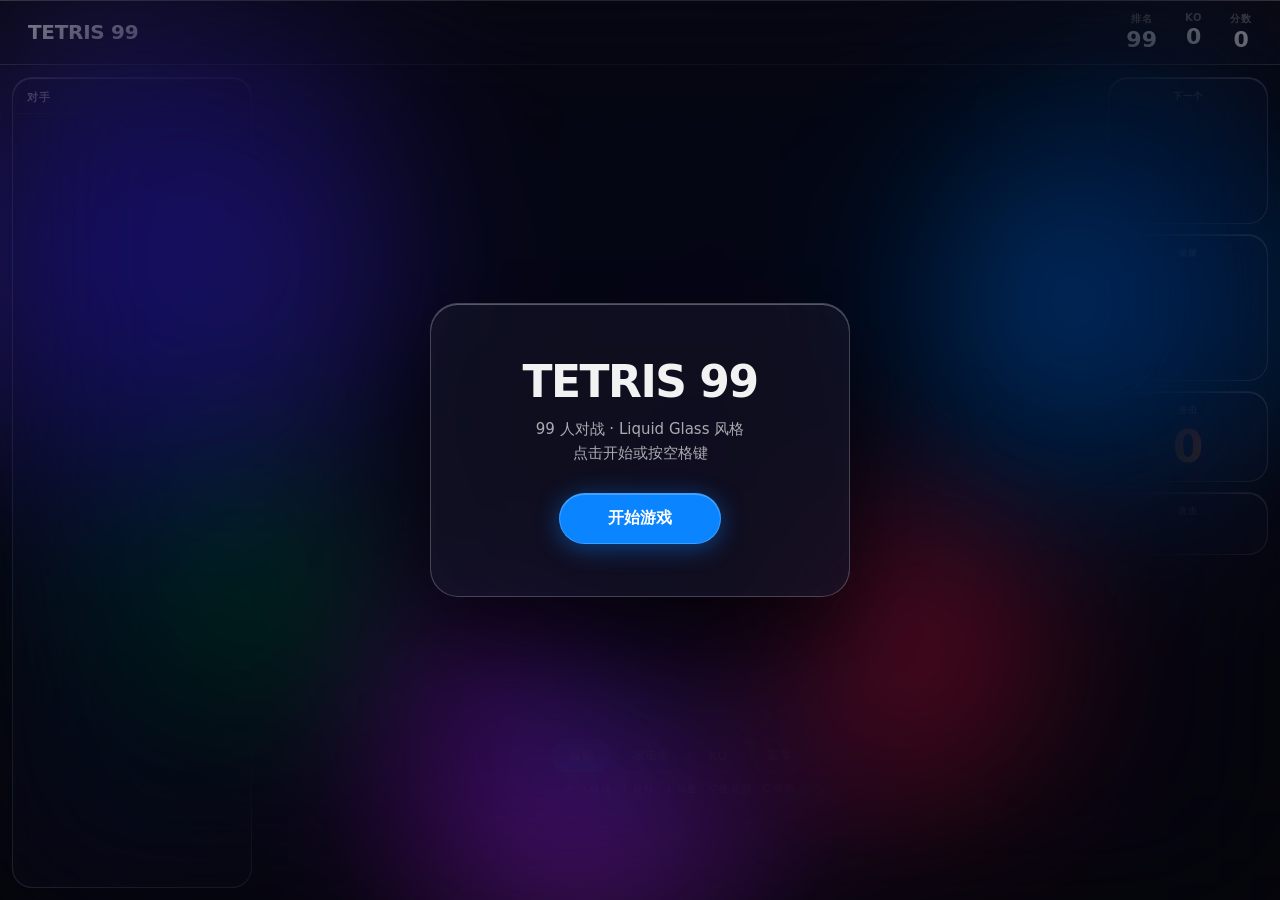
==== commit 29e4a647: "Revert "fix: iOS 27 风格重做 + 难度选择 + 布局修正" This reverts commit 533322bd86bbb56ad649ff59c3f60aa2f59f9f7b" ====
--- a/index.html
+++ b/index.html
@@ -4,16 +4,26 @@
     <meta charset="UTF-8">
     <meta name="viewport" content="width=device-width, initial-scale=1.0, viewport-fit=cover">
     <title>TETRIS 99</title>
-    <meta name="theme-color" content="#e8e8ed">
+    <meta name="theme-color" content="#050510">
     <meta name="apple-mobile-web-app-capable" content="yes">
+    <meta name="apple-mobile-web-app-status-bar-style" content="black-translucent">
     <link rel="icon" href="favicon.svg" type="image/svg+xml">
     <link rel="stylesheet" href="styles.css">
 </head>
 <body>
     <!-- Background: tiled opponent boards -->
     <canvas id="bgCanvas" class="bg-canvas"></canvas>
-    <!-- Frosted glass overlay -->
+    <!-- Frosted glass overlay on background -->
     <div class="bg-frost"></div>
+
+    <!-- Animated background -->
+    <div class="bg-mesh" aria-hidden="true">
+        <div class="bg-orb bg-orb--1"></div>
+        <div class="bg-orb bg-orb--2"></div>
+        <div class="bg-orb bg-orb--3"></div>
+        <div class="bg-orb bg-orb--4"></div>
+        <div class="bg-orb bg-orb--5"></div>
+    </div>
 
     <div id="app">
         <!-- Top bar -->
@@ -26,11 +36,16 @@
             </div>
         </header>
 
-        <!-- Main: centered game board + info panel -->
+        <!-- Main area -->
         <div class="main-area">
+            <!-- Opponents -->
+            <aside class="opponents-panel glass">
+                <div class="opponents-panel__header">对手</div>
+                <div id="opponentsGrid" class="opponents-grid"></div>
+            </aside>
+
+            <!-- Game board -->
             <div class="game-center">
-                <!-- Score effects appear ABOVE the board -->
-                <div id="effectZone" class="effect-zone"></div>
                 <div class="board-frame">
                     <canvas id="gameCanvas" width="280" height="560"></canvas>
                 </div>
@@ -43,6 +58,7 @@
                 <div class="controls-hint">← → 移动 · ↑ 旋转 · ↓ 加速 · 空格 硬降 · C 保留</div>
             </div>
 
+            <!-- Info panel -->
             <aside class="info-panel">
                 <div class="info-card glass">
                     <div class="info-card__label">下一个</div>
@@ -67,17 +83,8 @@
         <div id="overlay" class="overlay">
             <div class="overlay-card">
                 <div id="overlayTitle" class="overlay-title">TETRIS 99</div>
-                <div id="overlayMessage" class="overlay-sub">99 人对战</div>
-                <!-- Difficulty selector -->
-                <div class="diff-selector">
-                    <span class="diff-label">AI 难度</span>
-                    <div class="diff-options">
-                        <button class="diff-btn active" data-diff="easy">简单</button>
-                        <button class="diff-btn" data-diff="medium">中等</button>
-                        <button class="diff-btn" data-diff="hard">困难</button>
-                        <button class="diff-btn" data-diff="expert">专家</button>
-                    </div>
-                </div>
+                <div id="overlayMessage" class="overlay-sub">99 人对战 · Liquid Glass 风格
+点击开始或按空格键</div>
                 <div id="overlayStats" class="overlay-stats"></div>
                 <button id="startBtn" class="btn-primary">开始游戏</button>
             </div>
--- a/styles.css
+++ b/styles.css
@@ -1,23 +1,21 @@
 /* ============================================
-   TETRIS 99 — iOS 27 Frosted Glass
-   Clean · Minimal · Light gray palette
+   TETRIS 99 — Apple Liquid Glass (iOS 27)
+   Frosted layers · Luminous orbs · visionOS depth
    ============================================ */
 
 :root {
-    --bg: #e8e8ed;
-    --glass: rgba(255, 255, 255, 0.65);
-    --glass-strong: rgba(255, 255, 255, 0.8);
-    --glass-border: rgba(255, 255, 255, 0.85);
-    --glass-shadow: rgba(0, 0, 0, 0.08);
+    --glass: rgba(255, 255, 255, 0.1);
+    --glass-strong: rgba(255, 255, 255, 0.16);
+    --glass-border: rgba(255, 255, 255, 0.22);
+    --glass-top: rgba(255, 255, 255, 0.3);
     --accent: #0a84ff;
-    --accent-soft: rgba(10, 132, 255, 0.15);
+    --accent-glow: rgba(10, 132, 255, 0.45);
     --red: #ff453a;
     --orange: #ff9f0a;
     --purple: #bf5af2;
-    --green: #30d158;
-    --t1: rgba(0, 0, 0, 0.85);
-    --t2: rgba(0, 0, 0, 0.5);
-    --t3: rgba(0, 0, 0, 0.3);
+    --t1: rgba(255, 255, 255, 0.95);
+    --t2: rgba(255, 255, 255, 0.65);
+    --t3: rgba(255, 255, 255, 0.4);
     --spring: cubic-bezier(0.34, 1.56, 0.64, 1);
 }
 
@@ -25,195 +23,232 @@
 html, body { width: 100%; height: 100%; overflow: hidden; }
 body {
     font-family: -apple-system, 'SF Pro Display', 'SF Pro Text', system-ui, sans-serif;
-    background: var(--bg);
+    background: #08080f;
     color: var(--t1);
     -webkit-font-smoothing: antialiased;
     user-select: none;
 }
 
-/* ── Background ─────────────────────────── */
+/* ── Background canvas ──────────────────── */
 .bg-canvas {
     position: fixed; inset: 0; z-index: 0;
-    width: 100%; height: 100%; pointer-events: none;
-    opacity: 0.3;
+    width: 100%; height: 100%;
+    pointer-events: none;
 }
 .bg-frost {
-    position: fixed; inset: 0; z-index: 1;
-    background: rgba(232, 232, 237, 0.6);
-    backdrop-filter: blur(20px) saturate(120%);
-    -webkit-backdrop-filter: blur(20px) saturate(120%);
+    position: fixed; inset: 0; z-index: 0;
+    background: rgba(8, 8, 15, 0.55);
+    backdrop-filter: blur(3px);
+    -webkit-backdrop-filter: blur(3px);
     pointer-events: none;
 }
 
+/* ── Animated luminous orbs ─────────────── */
+.bg-mesh { position: fixed; inset: 0; z-index: 0; pointer-events: none; overflow: hidden; }
+.bg-orb { position: absolute; border-radius: 50%; will-change: transform; mix-blend-mode: screen; }
+.bg-orb--1 { width: 700px; height: 700px; left: -15%; top: -10%; background: radial-gradient(circle, rgba(100, 80, 255, 0.55) 0%, transparent 65%); animation: drift 28s ease-in-out infinite alternate; }
+.bg-orb--2 { width: 600px; height: 600px; right: -10%; top: 0%; background: radial-gradient(circle, rgba(10, 150, 255, 0.5) 0%, transparent 60%); animation: drift 24s ease-in-out infinite alternate-reverse; }
+.bg-orb--3 { width: 650px; height: 650px; left: 20%; bottom: -20%; background: radial-gradient(circle, rgba(200, 60, 255, 0.45) 0%, transparent 60%); animation: drift 30s ease-in-out infinite alternate; animation-delay: -10s; }
+.bg-orb--4 { width: 500px; height: 500px; right: 10%; bottom: 0%; background: radial-gradient(circle, rgba(255, 60, 100, 0.4) 0%, transparent 60%); animation: drift 22s ease-in-out infinite alternate-reverse; animation-delay: -5s; }
+.bg-orb--5 { width: 450px; height: 450px; left: 0%; top: 40%; background: radial-gradient(circle, rgba(50, 220, 120, 0.35) 0%, transparent 60%); animation: drift 26s ease-in-out infinite alternate; animation-delay: -14s; }
+@keyframes drift {
+    0% { transform: translate(0, 0) scale(1); }
+    33% { transform: translate(35px, -28px) scale(1.08); }
+    66% { transform: translate(-18px, 22px) scale(0.92); }
+    100% { transform: translate(25px, -12px) scale(1.04); }
+}
+
 /* ── App ────────────────────────────────── */
-#app { position: relative; z-index: 2; width: 100%; height: 100%; display: flex; flex-direction: column; }
-
-/* ── Top bar ────────────────────────────── */
+#app { position: relative; z-index: 1; width: 100%; height: 100%; display: flex; flex-direction: column; }
+
+/* ── Top bar (liquid glass) ─────────────── */
 .top-bar {
     display: flex; align-items: center; justify-content: space-between;
-    padding: 10px 24px;
-    background: rgba(255, 255, 255, 0.55);
-    backdrop-filter: blur(40px) saturate(150%);
-    -webkit-backdrop-filter: blur(40px) saturate(150%);
-    border-bottom: 0.5px solid rgba(0, 0, 0, 0.08);
-    box-shadow: 0 0.5px 0 rgba(255, 255, 255, 0.8);
+    padding: 12px 28px;
+    background: rgba(15, 15, 30, 0.55);
+    backdrop-filter: blur(50px) saturate(150%);
+    -webkit-backdrop-filter: blur(50px) saturate(150%);
+    border-bottom: 1px solid var(--glass-border);
+    box-shadow: inset 0 1px 0 var(--glass-top), 0 1px 3px rgba(0,0,0,0.3);
     flex-shrink: 0;
 }
-.top-bar__title { font-size: 18px; font-weight: 800; letter-spacing: -0.3px; color: var(--t1); }
-.top-bar__stats { display: flex; gap: 24px; }
-.stat { display: flex; flex-direction: column; align-items: center; gap: 0; }
-.stat-label { font-size: 10px; font-weight: 600; color: var(--t3); text-transform: uppercase; letter-spacing: 0.5px; }
-.stat-value { font-size: 20px; font-weight: 700; font-variant-numeric: tabular-nums; color: var(--t1); transition: transform 0.15s var(--spring); }
-.stat-value.bump { transform: scale(1.15); }
+.top-bar__title { font-size: 20px; font-weight: 900; letter-spacing: -0.3px; color: var(--t1); }
+.top-bar__stats { display: flex; gap: 28px; }
+.stat { display: flex; flex-direction: column; align-items: center; gap: 1px; }
+.stat-label { font-size: 10px; font-weight: 700; color: var(--t3); text-transform: uppercase; letter-spacing: 0.8px; }
+.stat-value { font-size: 22px; font-weight: 800; font-variant-numeric: tabular-nums; color: var(--t1); transition: transform 0.15s var(--spring); }
+.stat-value.bump { transform: scale(1.2); }
 
 /* ── Main ───────────────────────────────── */
-.main-area { flex: 1; display: flex; justify-content: center; padding: 12px; gap: 12px; min-height: 0; }
-
-/* ── Game center ────────────────────────── */
-.game-center { display: flex; flex-direction: column; align-items: center; justify-content: center; gap: 8px; }
-
-/* Effect zone above board */
-.effect-zone {
-    height: 40px; width: 100%; position: relative;
-    display: flex; align-items: center; justify-content: center;
-    pointer-events: none; overflow: visible;
-}
-.effect-tag {
-    position: absolute; padding: 4px 14px;
-    font-size: 14px; font-weight: 800; letter-spacing: 0.5px;
-    border-radius: 8px; white-space: nowrap;
-    animation: effectPop 1s var(--spring) forwards;
-}
-@keyframes effectPop {
-    0% { opacity: 0; transform: scale(0.5) translateY(10px); }
-    15% { opacity: 1; transform: scale(1.1) translateY(0); }
-    40% { opacity: 1; transform: scale(1) translateY(0); }
-    100% { opacity: 0; transform: scale(0.95) translateY(-8px); }
-}
-
-/* Board frame */
+.main-area { flex: 1; display: flex; padding: 12px; gap: 12px; min-height: 0; }
+
+/* ── Glass panel base ───────────────────── */
+.glass {
+    background: rgba(15, 15, 30, 0.5);
+    backdrop-filter: blur(50px) saturate(150%);
+    -webkit-backdrop-filter: blur(50px) saturate(150%);
+    border: 1px solid var(--glass-border);
+    border-radius: 20px;
+    box-shadow:
+        inset 0 1px 0 var(--glass-top),
+        inset 0 0 30px rgba(255, 255, 255, 0.02),
+        0 8px 32px rgba(0, 0, 0, 0.35);
+}
+
+/* ── Opponents ──────────────────────────── */
+.opponents-panel { width: 240px; flex-shrink: 0; display: flex; flex-direction: column; overflow: hidden; }
+.opponents-panel__header {
+    padding: 12px 14px 8px; font-size: 11px; font-weight: 800; color: var(--t2);
+    text-transform: uppercase; letter-spacing: 0.6px;
+    border-bottom: 1px solid rgba(255,255,255,0.06); flex-shrink: 0;
+}
+.opponents-grid {
+    flex: 1; overflow-y: auto; padding: 8px;
+    display: grid; grid-template-columns: repeat(4, 1fr);
+    gap: 4px; align-content: start;
+}
+.opponents-grid::-webkit-scrollbar { width: 3px; }
+.opponents-grid::-webkit-scrollbar-thumb { background: rgba(255,255,255,0.1); border-radius: 2px; }
+.opponent-card {
+    border-radius: 10px; background: rgba(255,255,255,0.03);
+    border: 1px solid rgba(255,255,255,0.06);
+    overflow: hidden; transition: all 0.3s;
+}
+.opponent-card canvas { width: 100%; height: 100%; display: block; }
+.opponent-card.eliminated { opacity: 0.08; filter: grayscale(1) brightness(0.4); }
+
+/* ── Game board ─────────────────────────── */
+.game-center { flex: 1; display: flex; flex-direction: column; align-items: center; justify-content: center; min-width: 0; gap: 10px; }
 .board-frame {
-    position: relative; border-radius: 16px; overflow: hidden;
-    background: rgba(255, 255, 255, 0.5);
-    backdrop-filter: blur(40px) saturate(150%);
-    -webkit-backdrop-filter: blur(40px) saturate(150%);
+    position: relative; border-radius: 20px; overflow: hidden;
     box-shadow:
-        0 0 0 0.5px rgba(0, 0, 0, 0.06),
-        0 2px 12px rgba(0, 0, 0, 0.06),
-        inset 0 0.5px 0 rgba(255, 255, 255, 0.9);
-}
-#gameCanvas { display: block; }
+        0 0 0 1px var(--glass-border),
+        0 0 60px rgba(10, 132, 255, 0.12),
+        0 20px 60px rgba(0, 0, 0, 0.5),
+        inset 0 1px 0 var(--glass-top);
+}
+.board-frame::before {
+    content: ''; position: absolute; inset: -5px;
+    border-radius: 25px; z-index: -1;
+    background: linear-gradient(135deg, rgba(10,132,255,0.35), rgba(200,60,255,0.25), rgba(255,60,100,0.15));
+    filter: blur(20px); opacity: 0.9;
+}
+#gameCanvas { display: block; background: rgba(5, 5, 12, 0.88); }
 
 /* ── Pill buttons ───────────────────────── */
-.target-bar { display: flex; gap: 5px; }
+.target-bar { display: flex; gap: 6px; }
 .pill-btn {
-    padding: 5px 14px; font-size: 11px; font-weight: 600;
+    padding: 7px 16px; font-size: 12px; font-weight: 700;
     color: var(--t2);
-    background: rgba(255, 255, 255, 0.5);
-    backdrop-filter: blur(20px); -webkit-backdrop-filter: blur(20px);
-    border: 0.5px solid rgba(0, 0, 0, 0.08);
+    background: rgba(15, 15, 30, 0.5);
+    backdrop-filter: blur(30px); -webkit-backdrop-filter: blur(30px);
+    border: 1px solid var(--glass-border);
     border-radius: 100px; cursor: pointer; transition: all 0.2s;
-    box-shadow: 0 1px 3px rgba(0, 0, 0, 0.04);
-}
-.pill-btn:hover { background: rgba(255, 255, 255, 0.7); }
-.pill-btn.active { background: var(--accent); color: #fff; border-color: transparent; box-shadow: 0 2px 8px rgba(10, 132, 255, 0.25); }
-.controls-hint { font-size: 10px; color: var(--t3); }
+    box-shadow: inset 0 1px 0 rgba(255,255,255,0.1);
+}
+.pill-btn:hover { background: var(--glass-strong); color: var(--t1); }
+.pill-btn.active {
+    background: var(--accent); border-color: rgba(255,255,255,0.2);
+    color: #fff; box-shadow: 0 2px 16px var(--accent-glow), inset 0 1px 0 rgba(255,255,255,0.25);
+}
+.controls-hint { font-size: 10px; color: var(--t3); letter-spacing: 0.3px; }
 
 /* ── Info panel ─────────────────────────── */
-.info-panel { width: 140px; flex-shrink: 0; display: flex; flex-direction: column; gap: 8px; }
-.glass {
-    background: rgba(255, 255, 255, 0.55);
-    backdrop-filter: blur(40px) saturate(150%);
-    -webkit-backdrop-filter: blur(40px) saturate(150%);
-    border: 0.5px solid rgba(255, 255, 255, 0.8);
-    border-radius: 14px;
-    box-shadow: 0 1px 6px rgba(0, 0, 0, 0.04), inset 0 0.5px 0 rgba(255, 255, 255, 0.8);
-}
-.info-card { padding: 10px; text-align: center; }
-.info-card__label { font-size: 9px; font-weight: 700; color: var(--t3); text-transform: uppercase; letter-spacing: 0.8px; margin-bottom: 6px; }
-.info-card canvas { display: block; margin: 0 auto; border-radius: 8px; }
+.info-panel { width: 160px; flex-shrink: 0; display: flex; flex-direction: column; gap: 10px; }
+.info-card { padding: 12px; text-align: center; }
+.info-card__label {
+    font-size: 9px; font-weight: 800; color: var(--t3);
+    text-transform: uppercase; letter-spacing: 1px; margin-bottom: 8px;
+}
+.info-card canvas { display: block; margin: 0 auto; border-radius: 10px; }
 .combo-num {
-    font-size: 38px; font-weight: 900; line-height: 1;
-    color: var(--red);
+    font-size: 44px; font-weight: 900; line-height: 1;
+    background: linear-gradient(180deg, var(--red), var(--orange));
+    -webkit-background-clip: text; -webkit-text-fill-color: transparent; background-clip: text;
+    filter: drop-shadow(0 0 16px rgba(255,69,58,0.25));
     transition: transform 0.15s var(--spring);
 }
-.combo-num.bump { transform: scale(1.25); }
-.atk-bars { display: flex; flex-direction: column; gap: 2px; min-height: 14px; }
-.atk-bar { height: 5px; border-radius: 3px; background: linear-gradient(90deg, var(--red), rgba(255, 69, 58, 0.2)); animation: pulse 0.7s ease-in-out infinite alternate; }
-@keyframes pulse { from { opacity: 0.3; } to { opacity: 1; } }
-
-/* ── Overlay ────────────────────────────── */
+.combo-num.bump { transform: scale(1.3); }
+.atk-bars { display: flex; flex-direction: column; gap: 2px; min-height: 16px; }
+.atk-bar {
+    height: 6px; border-radius: 3px;
+    background: linear-gradient(90deg, var(--red), rgba(255,69,58,0.2));
+    animation: pulse 0.7s ease-in-out infinite alternate;
+}
+@keyframes pulse { from { opacity: 0.4; } to { opacity: 1; } }
+
+/* ── Overlay (liquid glass) ─────────────── */
 .overlay {
     position: fixed; inset: 0; z-index: 100;
     display: flex; align-items: center; justify-content: center;
-    background: rgba(232, 232, 237, 0.7);
-    backdrop-filter: blur(40px) saturate(150%);
-    -webkit-backdrop-filter: blur(40px) saturate(150%);
+    background: rgba(0, 0, 0, 0.25);
+    backdrop-filter: blur(80px) saturate(180%);
+    -webkit-backdrop-filter: blur(80px) saturate(180%);
     transition: opacity 0.4s;
 }
 .overlay.hidden { opacity: 0; pointer-events: none; }
 .overlay-card {
-    text-align: center; padding: 40px 48px;
-    background: rgba(255, 255, 255, 0.65);
-    backdrop-filter: blur(40px) saturate(150%);
-    -webkit-backdrop-filter: blur(40px) saturate(150%);
-    border: 0.5px solid rgba(255, 255, 255, 0.85);
-    border-radius: 22px;
-    box-shadow: 0 8px 40px rgba(0, 0, 0, 0.06), inset 0 0.5px 0 rgba(255, 255, 255, 0.9);
-    max-width: 380px; width: 88%;
+    text-align: center; padding: 52px 60px;
+    background: rgba(20, 20, 40, 0.65);
+    backdrop-filter: blur(50px) saturate(150%);
+    -webkit-backdrop-filter: blur(50px) saturate(150%);
+    border: 1px solid var(--glass-border);
+    border-radius: 28px;
+    box-shadow:
+        inset 0 1px 0 var(--glass-top),
+        inset 0 0 40px rgba(255, 255, 255, 0.02),
+        0 40px 80px rgba(0, 0, 0, 0.5);
+    max-width: 420px; width: 88%;
     transition: transform 0.5s var(--spring);
 }
-.overlay.hidden .overlay-card { transform: scale(0.94); }
-.overlay-title { font-size: 36px; font-weight: 900; letter-spacing: -1px; color: var(--t1); margin-bottom: 8px; }
-.overlay-sub { font-size: 14px; color: var(--t2); margin-bottom: 20px; }
-.overlay-stats { font-size: 12px; color: var(--t2); margin-bottom: 20px; line-height: 1.7; }
-
-/* Difficulty selector */
-.diff-selector { margin-bottom: 20px; }
-.diff-label { font-size: 11px; font-weight: 700; color: var(--t3); text-transform: uppercase; letter-spacing: 0.6px; display: block; margin-bottom: 8px; }
-.diff-options { display: flex; gap: 4px; justify-content: center; }
-.diff-btn {
-    padding: 6px 14px; font-size: 12px; font-weight: 600;
-    color: var(--t2); background: rgba(0, 0, 0, 0.04);
-    border: 0.5px solid rgba(0, 0, 0, 0.06); border-radius: 8px;
-    cursor: pointer; transition: all 0.2s;
-}
-.diff-btn:hover { background: rgba(0, 0, 0, 0.07); }
-.diff-btn.active { background: var(--accent); color: #fff; border-color: transparent; }
-
+.overlay.hidden .overlay-card { transform: scale(0.93); }
+.overlay-title {
+    font-size: 44px; font-weight: 900; letter-spacing: -1.5px;
+    color: var(--t1); margin-bottom: 10px;
+}
+.overlay-sub { font-size: 15px; color: var(--t2); margin-bottom: 28px; line-height: 1.6; white-space: pre-line; }
+.overlay-stats { font-size: 13px; color: var(--t2); margin-bottom: 24px; line-height: 1.8; }
 .btn-primary {
-    display: inline-flex; padding: 12px 40px; font-size: 15px; font-weight: 700;
+    display: inline-flex; align-items: center; justify-content: center;
+    padding: 14px 48px; font-size: 16px; font-weight: 700;
     color: #fff; background: var(--accent);
-    border: none; border-radius: 100px; cursor: pointer;
+    border: 1px solid rgba(255,255,255,0.2);
+    border-radius: 100px; cursor: pointer;
     transition: all 0.25s var(--spring);
-    box-shadow: 0 2px 12px rgba(10, 132, 255, 0.25);
-}
-.btn-primary:hover { transform: translateY(-1px); box-shadow: 0 4px 20px rgba(10, 132, 255, 0.3); }
+    box-shadow: 0 4px 24px var(--accent-glow), inset 0 1px 0 rgba(255,255,255,0.25);
+}
+.btn-primary:hover { transform: translateY(-2px) scale(1.03); box-shadow: 0 8px 36px var(--accent-glow), inset 0 1px 0 rgba(255,255,255,0.25); }
 .btn-primary:active { transform: scale(0.97); }
 
 /* ── Toast ──────────────────────────────── */
 .toast {
-    position: fixed; top: 56px; left: 50%;
-    transform: translateX(-50%) translateY(-8px);
-    padding: 6px 16px; font-size: 12px; font-weight: 600;
+    position: fixed; top: 64px; left: 50%;
+    transform: translateX(-50%) translateY(-12px);
+    padding: 8px 20px; font-size: 13px; font-weight: 700;
     color: var(--t1);
-    background: rgba(255, 255, 255, 0.7);
-    backdrop-filter: blur(30px); -webkit-backdrop-filter: blur(30px);
-    border: 0.5px solid rgba(0, 0, 0, 0.06);
+    background: rgba(20, 20, 40, 0.75);
+    backdrop-filter: blur(40px); -webkit-backdrop-filter: blur(40px);
+    border: 1px solid var(--glass-border);
     border-radius: 100px; z-index: 200;
     opacity: 0; transition: all 0.3s var(--spring); pointer-events: none;
-    box-shadow: 0 2px 8px rgba(0, 0, 0, 0.06);
+    box-shadow: inset 0 1px 0 var(--glass-top), 0 8px 24px rgba(0,0,0,0.3);
 }
 .toast.show { opacity: 1; transform: translateX(-50%) translateY(0); }
 
 /* ── Responsive ─────────────────────────── */
-@media (max-width: 700px) {
+@media (max-width: 900px) {
+    .opponents-panel { width: 180px; }
+    .opponents-grid { grid-template-columns: repeat(3, 1fr); }
+    .info-panel { width: 130px; }
+}
+@media (max-width: 680px) {
+    .opponents-panel { display: none; }
     .info-panel { width: 110px; }
     .main-area { padding: 8px; gap: 8px; }
 }
 @media (max-width: 480px) {
     .info-panel { display: none; }
     .main-area { padding: 6px; }
-    .overlay-card { padding: 28px 20px; }
-    .overlay-title { font-size: 28px; }
-}
+    .overlay-card { padding: 32px 24px; }
+    .overlay-title { font-size: 32px; }
+}
